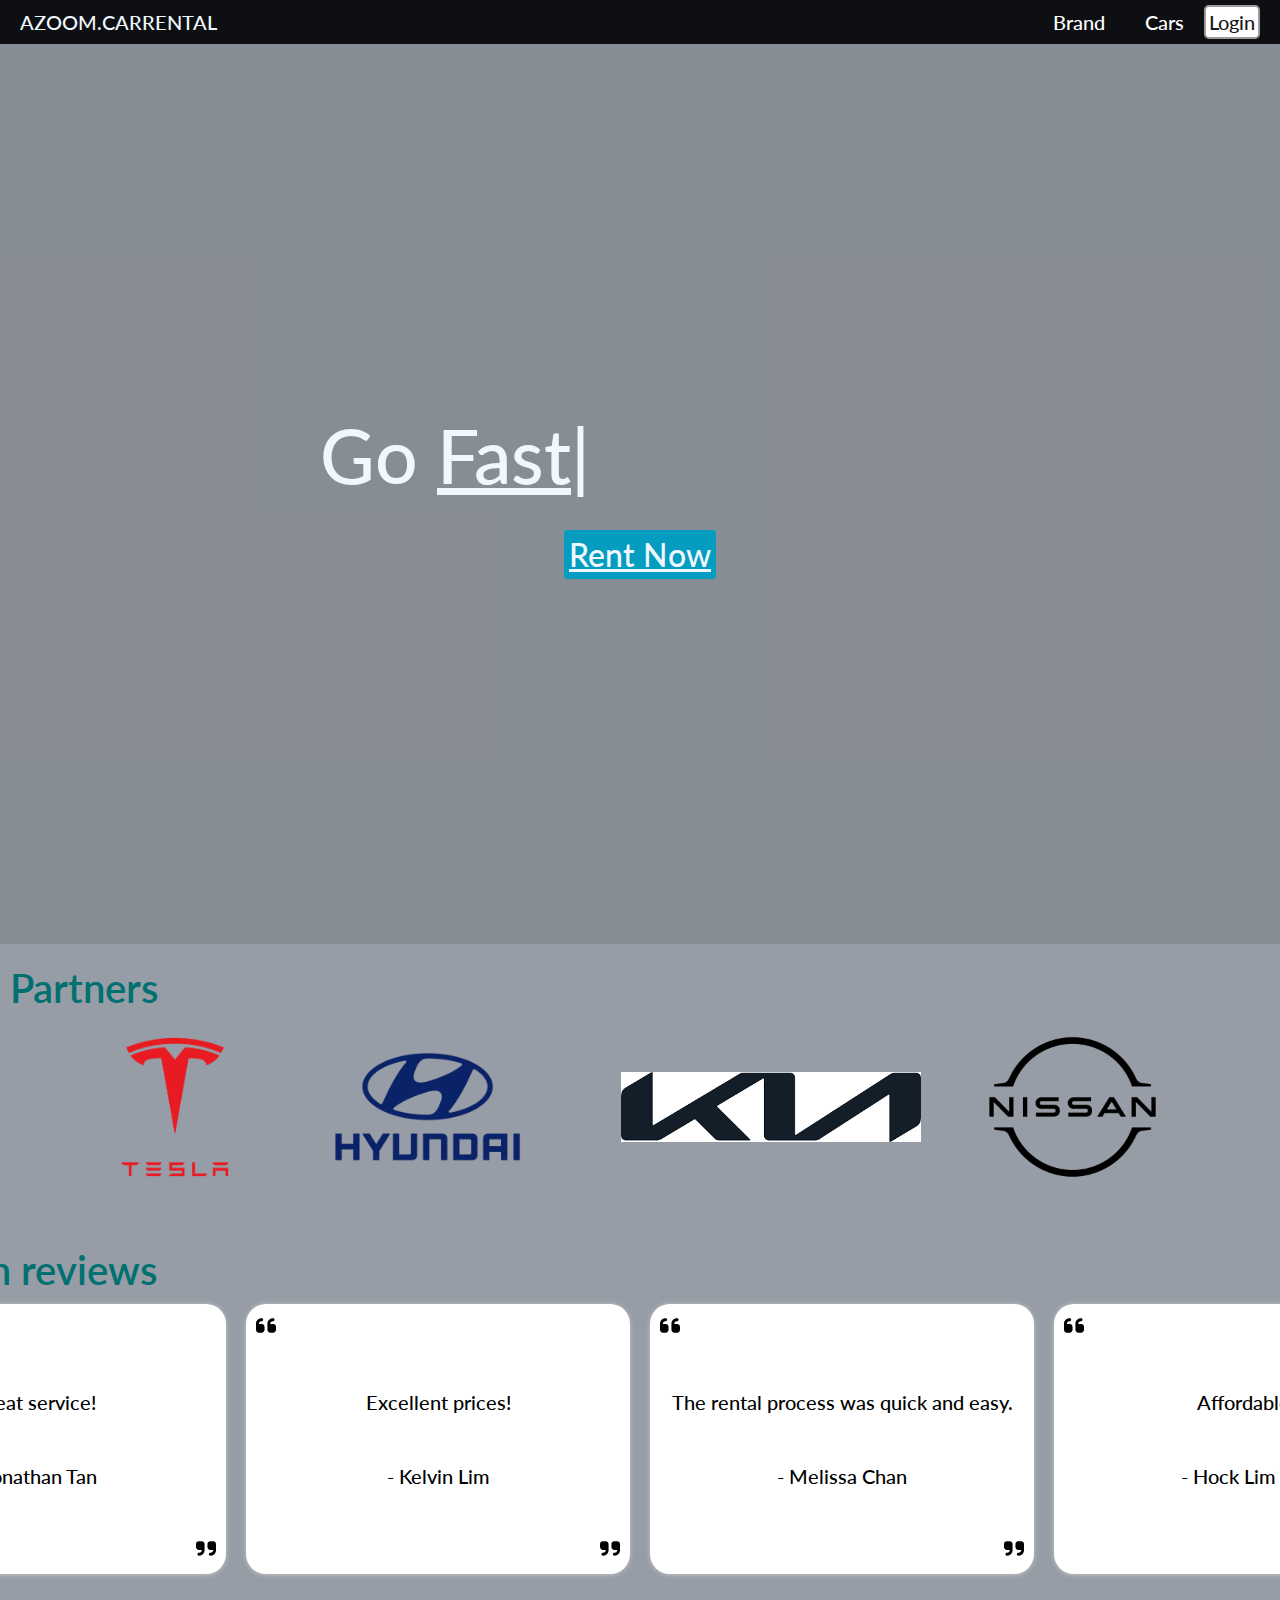
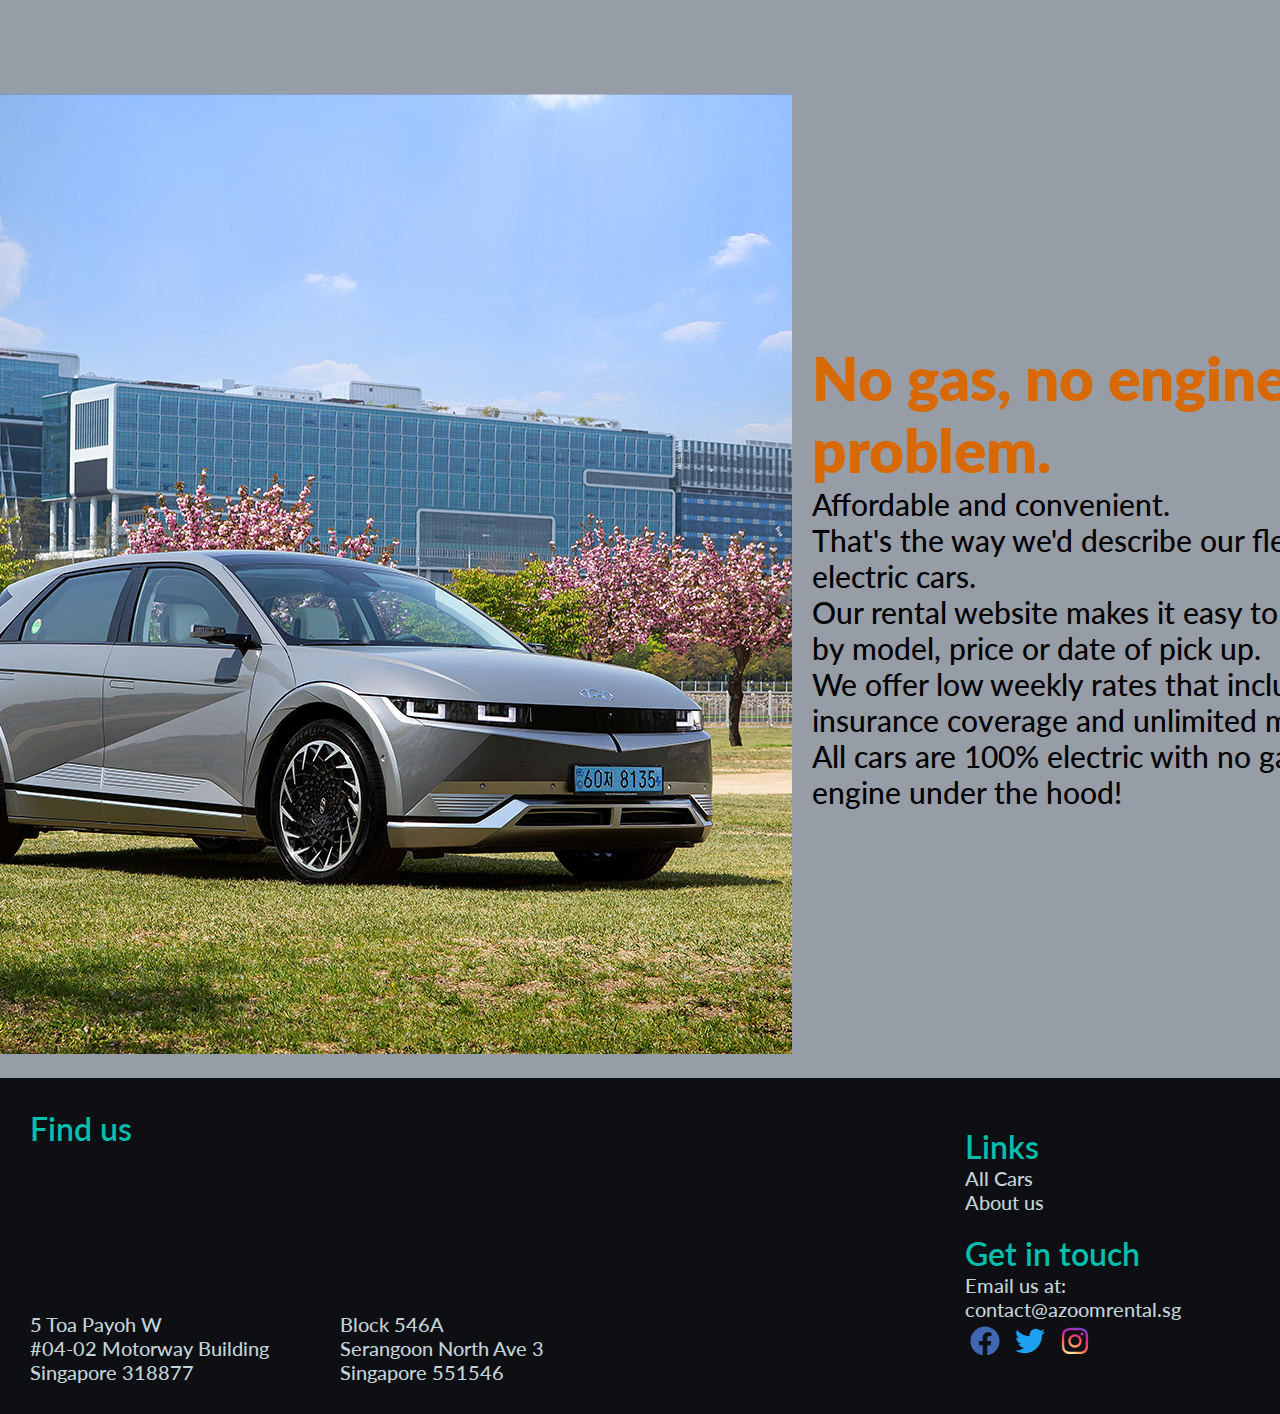
==== index.html @ c432144c "Update index.html" ====
<!DOCTYPE html>
<html>

<head>
    <meta name="viewport" content="width=device-width, initial-scale=1.0">
    <link rel="preconnect" href="https://fonts.googleapis.com">
    <link rel="preconnect" href="https://fonts.gstatic.com" crossorigin>
    <link href="https://fonts.googleapis.com/css2?family=Lato&display=swap" rel="stylesheet">
    <link rel="stylesheet" href="public/css/index.css">
    <link rel="stylesheet" href="public/css/card.css">
    <link rel="stylesheet" href="public/css/nav.css">
    <link rel="stylesheet" href="public/css/video-overlay.css">
    <link rel="stylesheet" href="public/css/modal.css">
    <link rel="stylesheet" href="public/css/login.css">
    <link rel="stylesheet" href="public/css/footer.css">
    <title>Car Rental</title>
</head>

<body>
    <div class="root">
        <nav id="navbar" class="navbar-home">
            <div>AZOOM.CARRENTAL</div>
            <nav class="nav-container">
                <div class="backdrop-animate"></div>
                <ul>
                    <li class="nav-link"><a href="search.html">Brand</a></li>
                    <li class="nav-link"><a href="cars.html">Cars</a></li>
                    <li><button href="login.html" id="login-button">Login</button></li>
                </ul>
                <label class="menu-button" role="button">
                    <!--<input type="checkbox" id="check"></input>-->
                    <div class="bar1"></div>
                    <div class="bar2"></div>
                    <div class="bar3"></div>
                </label>
                <ul class="nav-overlay-links">

                </ul>
            </nav>

        </nav>

        <div class="container">
            <video id="video" autoplay muted loop>
                <source src="raw/main/public/vids/loop.mp4" type="video/mp4" />
            </video>
            <div class="overlay">
                <div id="landing-content">
                    <span>Go&nbsp;</span><span id="message"></span><span class="caret">|</span>
                </div>
                <!--                 <div id="landing-arrow">
                    <a href="#content">V</a>
                </div> -->
                <a class="landing-cta" href="view-cars.html">Rent Now</a>
            </div>
        </div>
        <div class="main-wrapper">
            <div id="content">
                <section>
                    <figure id="partners">
                        <figcaption>
                            <h2 class="partners-heading">Our Fleet Partners</h2>
                        </figcaption>
                        <ul>
                            <li><img src="public/pics/tesla-logo-2200x2800.png"></li>

                            <li><img src="public/pics/Hyundai-logo.png"></li>

                            <li><img src="public/pics/download.png"></li>

                            <li><img src="public/pics/nissan-logo-2020-black.png"></li>
                        </ul>
                    </figure>
                </section>
                <section class="reviews-section">
                    <figure>
                        <figcaption>
                            <h2 class="reviews-heading">Hear from reviews</h2>
                        </figcaption>
                        <ol class="reviews-list">
                            <li>
                                <div class="card review">
                                    <p> Great service!</p>
                                    <p>- Jonathan Tan</p>
                                </div>
                            </li>

                            <li>
                                <div class="card review">
                                    <p>Excellent prices!</p>
                                    <p>- Kelvin Lim</p>
                                </div>
                            </li>

                            <li>
                                <div class="card review">
                                    <p>The rental process was quick and easy.</p>
                                    <p>- Melissa Chan</p>
                                </div>
                            </li>
                            <li>
                                <div class="card review">
                                    <p>Affordable.</p>
                                    <p>- Hock Lim Teo</p>
                                </div>
                            </li>
                        </ol>
                    </figure>
                </section>
                <section class="about-us-wrapper">
                    <h2 class="about-us-header">About us</h2>
                    <div class="about-us-img-wrapper"><img src="public/pics/cee4f0b6c38b4c31880713eba659f337.jpg"></div>
                    <div class="about-us-content">
                        <p class="tagline">No gas, no engine, no problem.</p>
                        <p>Affordable and convenient. </p>
                        <p>That's the way we'd describe our fleet of electric cars.</p>
                        <p>Our rental
                            website
                            makes it easy to find a car by model, price or date of pick up.</p>
                        <p>We offer
                            low weekly rates that include insurance coverage and unlimited miles.</p>
                        <p>All cars are 100% electric
                            with no
                            gas or diesel engine under the hood!</p>
                    </div>
                </section>
            </div>
        </div>
        <footer>
            <div class="footer">
                <section class="find-us-wrapper">
                    <h2 class="heading">Find us</h2>
                    <div class="map-address-wrapper1">
                        <iframe
                            src="https://www.google.com/maps/embed?pb=!1m18!1m12!1m3!1d997.1838134218957!2d103.84111648800507!3d1.3350529406799192!2m3!1f0!2f0!3f0!3m2!1i1024!2i768!4f13.1!3m3!1m2!1s0x0%3A0x166b99ae0c84266a!2zMcKwMjAnMDYuMiJOIDEwM8KwNTAnMzAuMCJF!5e0!3m2!1sen!2ssg!4v1666697836961!5m2!1sen!2ssg"
                            style="border:0;" allowfullscreen="" loading="lazy" class="map1"
                            referrerpolicy="no-referrer-when-downgrade"></iframe>
                        <div class="address1">
                            <p>5 Toa Payoh W</p>
                            <p>#04-02 Motorway Building</p>
                            <p>Singapore 318877</p>
                        </div>
                    </div>
                    <div class="map-address-wrapper2">
                        <iframe
                            src="https://www.google.com/maps/embed?pb=!1m18!1m12!1m3!1d3988.671049016521!2d103.86796534900355!3d1.3740563618782646!2m3!1f0!2f0!3f0!3m2!1i1024!2i768!4f13.1!3m3!1m2!1s0x0%3A0x47b6ad73edd04d85!2zMcKwMjInMjYuNiJOIDEwM8KwNTInMTIuNiJF!5e0!3m2!1sen!2ssg!4v1666697714217!5m2!1sen!2ssg"
                            style="border:0;" allowfullscreen="" loading="lazy" class="map2"
                            referrerpolicy="no-referrer-when-downgrade"></iframe>
                        <div class="address2">
                            <p>Block 546A</p>
                            <p>Serangoon North Ave 3</p>
                            <p>Singapore 551546</p>
                        </div>
                    </div>
                </section>
                <div class="links-and-socials-wrapper">
                    <figure class="links-wrapper">
                        <figcaption>
                            <h2>Links</h2>
                        </figcaption>
                        <ol class="footer-links">
                            <li><a>All Cars</a></li>
                            <li><a>About us</a></li>
                        </ol>
                    </figure>
                    <div class="socials-wrapper">
                        <h2>Get in touch</h2>
                        <p>Email us at: contact@azoomrental.sg</p>
                        <svg xmlns="http://www.w3.org/2000/svg" width="40px" height="40px" viewBox="0 0 512 512"
                            fill="#4267B2">
                            <!--! Font Awesome Pro 6.2.0 by @fontawesome - https://fontawesome.com License - https://fontawesome.com/license (Commercial License) Copyright 2022 Fonticons, Inc. -->
                            <path
                                d="M504 256C504 119 393 8 256 8S8 119 8 256c0 123.78 90.69 226.38 209.25 245V327.69h-63V256h63v-54.64c0-62.15 37-96.48 93.67-96.48 27.14 0 55.52 4.84 55.52 4.84v61h-31.28c-30.8 0-40.41 19.12-40.41 38.73V256h68.78l-11 71.69h-57.78V501C413.31 482.38 504 379.78 504 256z" />
                        </svg>
                        <svg xmlns="http://www.w3.org/2000/svg" width="40px" height="40px" viewBox="0 0 512 512"
                            fill="#1DA1F2">
                            <!--! Font Awesome Pro 6.2.0 by @fontawesome - https://fontawesome.com License - https://fontawesome.com/license (Commercial License) Copyright 2022 Fonticons, Inc. -->
                            <path
                                d="M459.37 151.716c.325 4.548.325 9.097.325 13.645 0 138.72-105.583 298.558-298.558 298.558-59.452 0-114.68-17.219-161.137-47.106 8.447.974 16.568 1.299 25.34 1.299 49.055 0 94.213-16.568 130.274-44.832-46.132-.975-84.792-31.188-98.112-72.772 6.498.974 12.995 1.624 19.818 1.624 9.421 0 18.843-1.3 27.614-3.573-48.081-9.747-84.143-51.98-84.143-102.985v-1.299c13.969 7.797 30.214 12.67 47.431 13.319-28.264-18.843-46.781-51.005-46.781-87.391 0-19.492 5.197-37.36 14.294-52.954 51.655 63.675 129.3 105.258 216.365 109.807-1.624-7.797-2.599-15.918-2.599-24.04 0-57.828 46.782-104.934 104.934-104.934 30.213 0 57.502 12.67 76.67 33.137 23.715-4.548 46.456-13.32 66.599-25.34-7.798 24.366-24.366 44.833-46.132 57.827 21.117-2.273 41.584-8.122 60.426-16.243-14.292 20.791-32.161 39.308-52.628 54.253z" />
                        </svg>
                        <svg xmlns="http://www.w3.org/2000/svg" class="instagram" width="40px" height="40px"
                            viewBox="0 0 448 512">
                            <!--! Font Awesome Pro 6.2.0 by @fontawesome - https://fontawesome.com License - https://fontawesome.com/license (Commercial License) Copyright 2022 Fonticons, Inc. -->
                            <path
                                d="M224.1 141c-63.6 0-114.9 51.3-114.9 114.9s51.3 114.9 114.9 114.9S339 319.5 339 255.9 287.7 141 224.1 141zm0 189.6c-41.1 0-74.7-33.5-74.7-74.7s33.5-74.7 74.7-74.7 74.7 33.5 74.7 74.7-33.6 74.7-74.7 74.7zm146.4-194.3c0 14.9-12 26.8-26.8 26.8-14.9 0-26.8-12-26.8-26.8s12-26.8 26.8-26.8 26.8 12 26.8 26.8zm76.1 27.2c-1.7-35.9-9.9-67.7-36.2-93.9-26.2-26.2-58-34.4-93.9-36.2-37-2.1-147.9-2.1-184.9 0-35.8 1.7-67.6 9.9-93.9 36.1s-34.4 58-36.2 93.9c-2.1 37-2.1 147.9 0 184.9 1.7 35.9 9.9 67.7 36.2 93.9s58 34.4 93.9 36.2c37 2.1 147.9 2.1 184.9 0 35.9-1.7 67.7-9.9 93.9-36.2 26.2-26.2 34.4-58 36.2-93.9 2.1-37 2.1-147.8 0-184.8zM398.8 388c-7.8 19.6-22.9 34.7-42.6 42.6-29.5 11.7-99.5 9-132.1 9s-102.7 2.6-132.1-9c-19.6-7.8-34.7-22.9-42.6-42.6-11.7-29.5-9-99.5-9-132.1s-2.6-102.7 9-132.1c7.8-19.6 22.9-34.7 42.6-42.6 29.5-11.7 99.5-9 132.1-9s102.7-2.6 132.1 9c19.6 7.8 34.7 22.9 42.6 42.6 11.7 29.5 9 99.5 9 132.1s2.7 102.7-9 132.1z" />
                        </svg>
                        <svg width="0" height="0">
                            <radialGradient id="rg" r="150%" cx="30%" cy="107%">
                                <stop stop-color="#fdf497" offset="0" />
                                <stop stop-color="#fdf497" offset="0.05" />
                                <stop stop-color="#fd5949" offset="0.45" />
                                <stop stop-color="#d6249f" offset="0.6" />
                                <stop stop-color="#285AEB" offset="0.9" />
                            </radialGradient>
                        </svg>
                    </div>

                </div>
            </div>
        </footer>

        <div class="login-modal">
            <div class="login-container">
                <div class="login-content">
                    <h1>Login</h1>
                    <label for="username">Username</label>
                    <input id="username" type="text"></input>
                    <label for="password">Password</label>
                    <input id="password" type="password"></input>
                    <button>Login</button>
                    <button id="cancel-login">Cancel</button>
                    <a>Sign up</a>
                </div>
            </div>
        </div>




    </div>
    <script src="public/js/modal.js"></script>
    <script src="public/js/login.js"></script>
    <script src="public/js/index.js"></script>
    <script src="public/js/typewriter.js"></script>

</body>

</html>
---- public/css/index.css ----
* {
    margin: 0px;
    padding: 0px;
    font-family: 'Lato', sans-serif;
    font-size: 20px;
    font-weight: 500;
    box-sizing: border-box;
}

body {
    width: 100%;
    overflow-y: scroll;
    scroll-behavior: smooth;
}

.root {
    display: flex;
    min-height: 100vh;
    flex-direction: column;
    justify-content: space-between;
    background-color: rgb(151,
            157,
            166);
}

body * {
    /* border: dotted red; */

}

#landing-page {
    /* Use "linear-gradient" to add a darken background effect to the image (photographer.jpg). This will make the text easier to read */
    background-image: linear-gradient(rgba(0, 0, 0, 0.5), rgba(0, 0, 0, 0.5)), url("../pics/carbackground.jpeg");
    position: relative;
    /* Set a specific height */
    height: 85vh;

    /* Position and center the image to scale nicely on all screens */
    background-position: center;
    background-repeat: no-repeat;
    background-size: cover;
    /* border: dotted red; */
    display: flex;
    justify-content: center;
    align-items: center;

}

h1 {
    display: inline-block;
}

a {
    display: inline;
}

section {
    padding: 10px;
}

#landing-content:before {
    content: '';
    display: inline-block;
    height: 40%;
    vertical-align: middle;
}

/* Page content */
.main-wrapper {
    display: flex;
    justify-content: center;
    align-items: center;
}

#content {
    padding: 10px;
    display: flex;
    flex-direction: column;
    gap: 20px;
    max-width: 1920px;
}

/* The sticky class is added to the navbar with JS when it reaches its scroll position */
.sticky {
    position: fixed;
    top: 0;
    max-width: 100%;
}

/* Add some top padding to the page content to prevent sudden quick movement (as the navigation bar gets a new position at the top of the page (position:fixed and top:0) */
.sticky+.content {
    padding-top: 60px;
}



/* .nav-menu-button:hover {
            background:rgb(0, 162, 184);
        } */

#landing-video {
    height: 100%;
    width: 100%;
}

#check {
    display: none;
}


body.stop-transition * {
    transition: none !important;
}

#partners {
    display: flex;
    flex-direction: column;
    justify-content: center;
    gap: 20px;
}

#partners figcaption * {
    font-weight: 600;
    font-size: 2rem;
}

#partners ul {
    list-style: none;
    display: flex;
    flex-direction: row;
    justify-content: center;
    align-items: center;
    gap: 60px;
}

#partners img {
    max-width: 300px;
    max-height: 150px;
}

.landing-cta {
    font-size: xx-large;
    font-weight: 500;
    border-radius: 3px;
    padding: 5px;
    background-color: #049DBF;
}

.reviews-section {
    margin-top: 20px;
}

.partners-heading {
    text-align: left;
}

.partners-heading,
.reviews-heading,
.about-us-header {
    font-weight: 600;
    font-size: 2rem;
    text-align: left;
}

.reviews-list {
    list-style-type: none;
    display: flex;
    flex-direction: row;
    padding: 10px;
    gap: 20px;
    overflow-x: auto;
}

.card.review {
    min-width: 30vw;
    min-height: 30vh;
    position: relative;
    display: flex;
    flex-direction: column;
    justify-content: space-between;
    align-items: center;
    padding: 10px;
}

.review::before {
    align-self: flex-start;
    content: url("data:image/svg+xml,%3Csvg xmlns='http://www.w3.org/2000/svg' viewBox='0 0 448 512'%3E%3C!--! Font Awesome Pro 6.2.0 by @fontawesome - https://fontawesome.com License - https://fontawesome.com/license (Commercial License) Copyright 2022 Fonticons, Inc. --%3E%3Cpath d='M0 216C0 149.7 53.7 96 120 96h8c17.7 0 32 14.3 32 32s-14.3 32-32 32h-8c-30.9 0-56 25.1-56 56v8h64c35.3 0 64 28.7 64 64v64c0 35.3-28.7 64-64 64H64c-35.3 0-64-28.7-64-64V320 288 216zm256 0c0-66.3 53.7-120 120-120h8c17.7 0 32 14.3 32 32s-14.3 32-32 32h-8c-30.9 0-56 25.1-56 56v8h64c35.3 0 64 28.7 64 64v64c0 35.3-28.7 64-64 64H320c-35.3 0-64-28.7-64-64V320 288 216z'/%3E%3C/svg%3E");
    min-height: 20px;
    min-width: 20px;
}

.review::after {
    align-self: flex-end;
    content: url("data:image/svg+xml,%3Csvg xmlns='http://www.w3.org/2000/svg' viewBox='0 0 448 512'%3E%3C!--! Font Awesome Pro 6.2.0 by @fontawesome - https://fontawesome.com License - https://fontawesome.com/license (Commercial License) Copyright 2022 Fonticons, Inc. --%3E%3Cpath d='M448 296c0 66.3-53.7 120-120 120h-8c-17.7 0-32-14.3-32-32s14.3-32 32-32h8c30.9 0 56-25.1 56-56v-8H320c-35.3 0-64-28.7-64-64V160c0-35.3 28.7-64 64-64h64c35.3 0 64 28.7 64 64v32 32 72zm-256 0c0 66.3-53.7 120-120 120H64c-17.7 0-32-14.3-32-32s14.3-32 32-32h8c30.9 0 56-25.1 56-56v-8H64c-35.3 0-64-28.7-64-64V160c0-35.3 28.7-64 64-64h64c35.3 0 64 28.7 64 64v32 32 72z'/%3E%3C/svg%3E");
    min-height: 20px;
    min-width: 20px;
}

.about-us-wrapper {
    display: grid;
    grid-template-columns: auto auto auto;
    grid-template-rows: 60px 1fr;
    gap: 10px;
    grid-template-areas: "header header header"
        "img img content";
}

.about-us-img-wrapper {
    grid-area: img;
}

.about-us-header {
    grid-area: header;
    font-size: 1.85rem;
}

.about-us-content {
    grid-area: content;
    justify-self: start;
    align-self: center;
    padding: 10px;
}

.links-and-socials-wrapper {
    display: flex;
    flex-direction: column;
    justify-content: space-evenly;
    padding: 10px;
}

.links-and-socials-wrapper svg {
    padding: 5px;
}



.about-us-content p {
    font-weight: 500;
    font-size: 1.5rem;
}

p.tagline {
    color: rgb(216, 104, 0);
    font-weight: 800;
    font-size: 3rem;
}
---- public/css/card.css ----
.card {
    position: relative;
    border-color: rgb(192, 192, 192);
    border-style: solid;
    border-radius: 20px;
    border-width: 0px;
    box-shadow: 0 0.075px 4px rgb(195, 195, 195);
    overflow: hidden;
    display: flex;
    flex-direction: column;
    justify-content: center;
    transition: all 0.25s ease-in-out;
    background-color: white;
}

.card:hover {
    box-shadow: 0 0.1px 8px rgb(156, 156, 156);
    transition: 75ms;
}

.card:hover {
    transform: scale(1.02);
    overflow: hidden;
    z-index: 99;
}

.card-content {
    /* border: dotted red; */

    display: flex;
    flex-direction: column;
    justify-content: flex-start;
    min-height: 100px;
    gap: 10px;
    padding: 10px;
    /*     border-bottom-left-radius: 10px;
    border-bottom-right-radius: 10px; */
}

.card-content a {
    text-decoration: none;
    font-weight: 600;
    font-size: xx-large;

}

.card-content p {

    color: black;
    font-weight: 600;
    font-size: larger;
}

.card-details {
    margin-top: auto;
    bottom: 0;

    overflow: hidden;
    transition: 0.3s ease-in-out;
}


.card-container {
    display: flex;
    justify-content: center;
    align-items: center;
}

.card-image {
    /* border-top-left-radius: 10px;
    border-top-right-radius: 10px; */
    display: relative;
    width: 100%;
    height: 100%;
    background: white;
}

.card-image-wrapper {
    content: '';
    position: relative;
    left: 0;
    top: 0;
}

.card-image-wrapper::before {
    content: '';
    position: absolute;
    height: 100%;
    width: 100%;
    top: 0;
    left: 0;
    right: 0;
    bottom: 0;
    z-index: 1;
}



.card-button {
    background-color: rgb(0, 176, 215);
    color: aliceblue;
    border: none;
    padding: 10px 20px;
    border-radius: 12px;
}

.card-button:hover {
    background-color: rgb(0, 162, 184);
}

.card a:focus {
    text-decoration: underline;
}

/* .card:focus-within {
    box-shadow: 0 0.1px 8px rgb(128, 128, 128);
} */

.card:focus-within a:focus {
    text-decoration: none;
}
---- public/css/nav.css ----
#brand {
    max-width: 220px;
}

/* Style the navbar */
#navbar {
    overflow: hidden;
    min-height: 10px;
    display: flex;
    background: rgb(14, 15, 19);
    justify-content: space-between;
    align-items: center;
    color: aliceblue;
    position: relative;
    width: 100%;
    padding: 5px 20px;
    font-weight: bold;
    text-align: center;
    z-index: 9999;
    transition: all 0.25s ease-in-out;
}

#navbar.sticky {
    position: fixed;
}

.sticky+.content {
    padding-top: 60px;
}

#navbar.navbar-trans {
    position: fixed;
    background: linear-gradient(to bottom, rgba(0, 0, 0, 0.8) 0%, rgba(17, 17, 17, 0) 100%);
}

@media only screen and (max-width: 768px) {
    /*     #navbar {
        background: rgba(17, 17, 17, 0);
    } */
}


/* Navbar links */
#navbar ul {
    display: flex;
    list-style-type: none;
    justify-content: center;
    align-items: center;
    border-radius: 3px;
}

.nav-link {
    padding: 5px 1rem;
    text-align: center;
}

#navbar a {
    transition: font-size 0.25s ease-in-out;
    color: white;
    text-decoration: none;
}

#navbar .backdrop-animate {
    position: absolute;
    background: rgba(126, 126, 126, 0.5);
    border: 9px;
    opacity: 0;
    z-index: -1;
    border-radius: 4px;
}

.menu-button {
    box-sizing: border-box;
    display: block;
    position: relative;
    width: 25px;
    height: 20px;
    display: flex;
    flex-direction: column;
    justify-content: center;
    align-items: center;
    padding: 1px;
    cursor: pointer;
}

.menu-button div {
    background: azure;
    border: azure;
    border: solid;
    position: absolute;
    border-radius: 8px;
    border: 0;
    width: 100%;
    height: 2px;
    transition: .25s cubic-bezier(0.68, -0.6, 0.32, 1.6);
}

.bar1 {
    top: 10%;
}

.bar2 {
    top: 50%;
    transform: translateY(-50%);
}

.bar3 {
    bottom: 10%;
}

.change .bar1 {
    top: 50%;
    transform: translateY(-50%) rotatez(135deg);
}


.change .bar2 {
    will-change: transform;
    opacity: 0;
    transform: translateX(-20px);
}


.change .bar3 {
    will-change: transform;
    bottom: 50%;
    transform: translateY(50%) rotatez(-135deg);
}

@media only screen and (min-width: 769px) {
    .menu-button {
        display: none;
    }

    .nav-container ul * {
        display: block;
    }
}

@media only screen and (max-width: 768px) {

    .nav-container ul * {
        display: none;
    }

    .menu-button {
        display: block;
    }

}
---- public/css/video-overlay.css ----
.container {
    position: relative;
    box-sizing: border-box;
    max-width: 100%;
    height: 100vh;
    max-height: 100vh;
    background-color: rgba(0, 0, 0, 0.1);
}

video {
    object-fit: cover;
}

.container video {
    height: 100%;
    max-width: 100%;
    position: relative;
    overflow: hidden;
    z-index: 0;
}

.container * {
    color: aliceblue;
}

#landing-content {
    display: inline;
    font-size: xxx-large;
    font-weight: 600;
}

#landing-content {
    text-align: center;
    display: flex;
    font-size: 75px;
    width: 9em;
    max-width: 50vw;
    justify-content: flex-start;
    /* border: dotted red; */
    color: rgb(225, 225, 225);
}

#landing-content * {
    display: inline-block;
    font-size: inherit;
}


.overlay {
    width: 100%;
    height: 100%;
    position: absolute;
    display: flex;
    flex-direction: column;
    justify-content: center;
    align-items: center;
    top: 0;
    left: 0;
    z-index: 1;
    box-sizing: border-box;
    gap: 30px;
}

#landing-arrow {
    position: absolute;
    justify-self: flex-end;
    bottom: 10px;
}

#message {
    text-decoration: underline;
}

.caret {
    animation: blinker 1s cubic-bezier(0, 0, 0, 0) infinite;
}

@keyframes blinker {
    50% {
        opacity: 0;
    }
}
---- public/css/login.css ----
h1,
h2,
h3,
h4,
h5,
h6,
label {
    color: rgb(0, 112, 112);
}

.root {
    overflow-y: hidden;
}

.login-container {
    height: max-content;
    width: max-content;
    background-color: whitesmoke;
    border-radius: 15px;
}

.login-content {
    display: flex;
    flex-direction: column;
    justify-content: center;
    align-items: flex-start;
    padding: 15px;
    gap: 10px;
}

h1 {
    font-weight: 600;
    font-size: xx-large;
}

input {
    background: white;
    border-color: aqua;
    box-shadow: none;
    border-style: solid;
    border-color: rgb(156, 156, 156);
    color: rgb(24, 24, 24);
    font-family: 'Lato', sans-serif;
    border-radius: 5px;
    padding: 3px;
}

button {
    background: white;
    border-color: aqua;
    box-shadow: none;
    border-style: solid;
    border-color: rgb(156, 156, 156);
    color: rgb(24, 24, 24);
    font-family: 'Lato', sans-serif;
    border-radius: 5px;
    padding: 3px;
}

.login-modal {
    display: none;
    position: fixed;
    top: 0;
    left: 0;
    width: 100%;
    height: 100%;
    z-index: 999;
    background-color: rgba(0, 0, 0, 0.8);
    color: #fff;
}

.login-modal.show {
    display: flex;
    justify-content: center;
    align-items: center;
    flex-direction: column;
}
---- public/css/footer.css ----
footer {
    display: flex;
    justify-content: center;
    align-items: center;
    width: 100%;
    background-color: rgb(14, 15, 19);
}

.footer {
    display: grid;
    grid-template-columns: repeat(3, 1fr);
    grid-template-areas: "findus . links-and-socials ";
    color: rgb(193,
            212,
            217);
    font-weight: 400;
    padding: 20px;
}

.find-us-wrapper {
    grid-area: findus;
    display: grid;
    grid-template-rows: 2rem auto;
    grid-template-columns: repeat(2, auto);
    grid-template-areas:
        "heading heading"
        "map-address1 map-address2";
    align-items: center;
    gap: 10px;
}

@media only screen and (max-width: 768px) {
    .footer {
        display: grid;
        grid-template-rows: repeat(2, 1fr);
        grid-template-areas: "findus"
            "links-and-socials ";
        color: rgba(196, 237, 242, 1);
        padding: 20px;
    }

    .find-us-wrapper {
        grid-area: findus;
        display: grid;
        grid-template-rows: 2rem auto auto;
        grid-template-columns: 1fr;
        grid-template-areas:
            "heading"
            "map-address1 "
            "map-address2";

        align-items: center;
        gap: 20px;
    }
}

.map-address-wrapper1 {
    grid-area: map-address1;
}

.map-address-wrapper2 {
    grid-area: map-address2;
}

.map-address-wrapper {
    display: flex;
    flex-direction: row;
}

.footer-links {
    list-style: none;
}

.footer-links iframe {
    width: 100%;
    height: 100%;
    border-radius: 10px;
}

.instagram {
    fill: url(#rg);
}

.footer h2 {
    color: rgb(4,
            191,
            173);
    font-weight: 600;
    font-size: 1.60rem;
}

.links-and-socials-wrapper {
    grid-area: links-and-socials;
    display: flex;
    flex-direction: column;
}

.links-wrapper {
    display: flex;
    flex-direction: column;
    justify-content: flex-end;
}
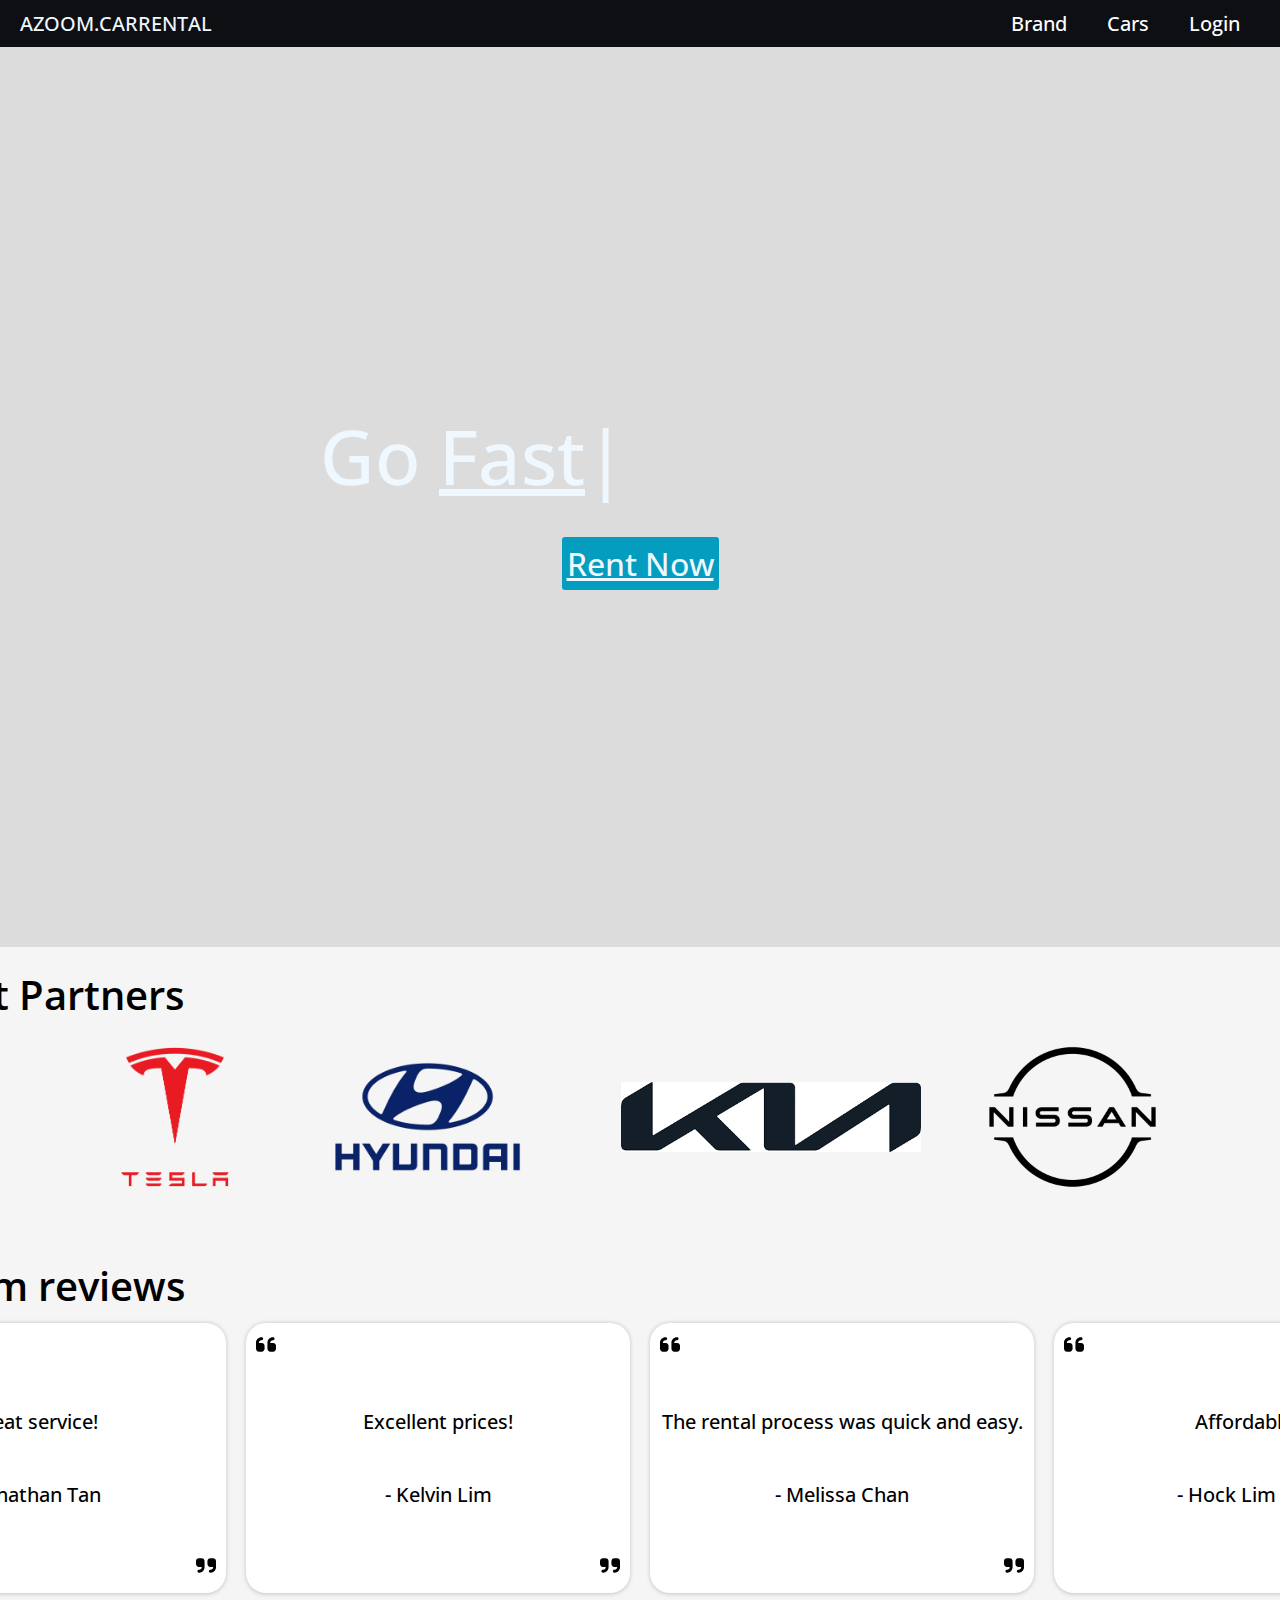
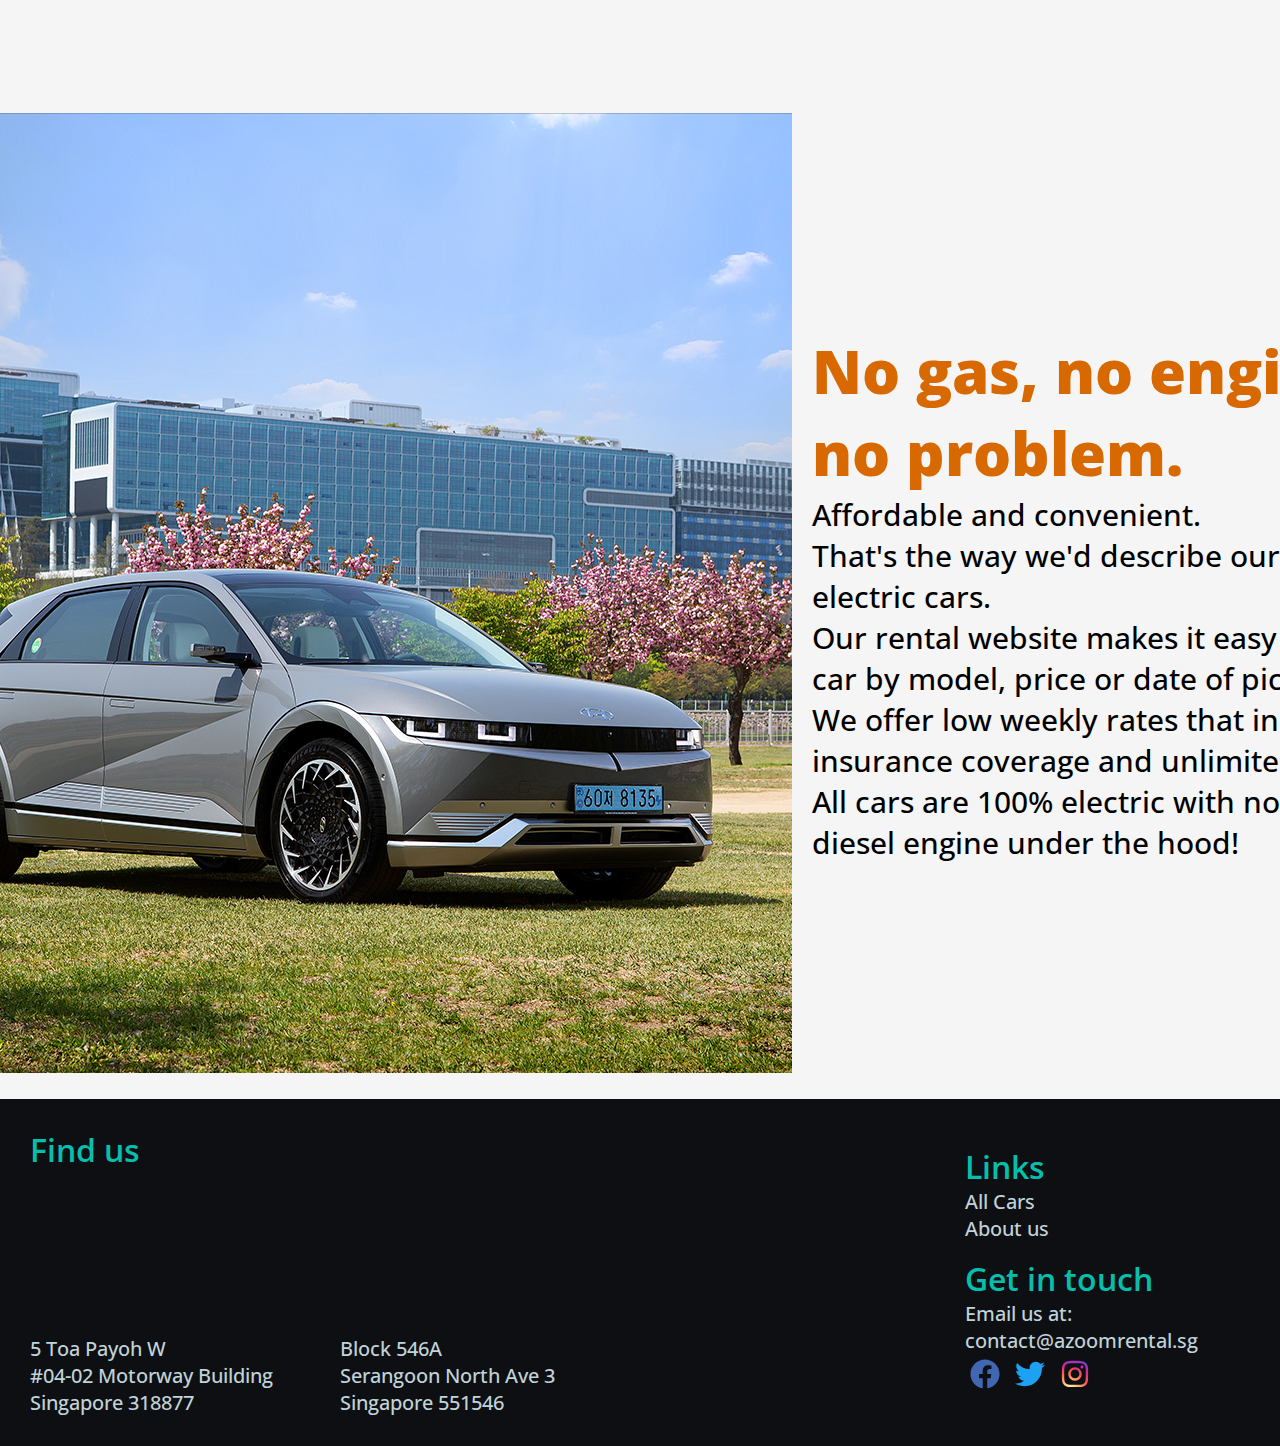
==== commit 24aa9f11: "changed files" ====
--- a/index.html
+++ b/index.html
@@ -5,7 +5,7 @@
     <meta name="viewport" content="width=device-width, initial-scale=1.0">
     <link rel="preconnect" href="https://fonts.googleapis.com">
     <link rel="preconnect" href="https://fonts.gstatic.com" crossorigin>
-    <link href="https://fonts.googleapis.com/css2?family=Lato&display=swap" rel="stylesheet">
+    <link href="https://fonts.googleapis.com/css2?family=Open+Sans&display=swap" rel="stylesheet">
     <link rel="stylesheet" href="public/css/index.css">
     <link rel="stylesheet" href="public/css/card.css">
     <link rel="stylesheet" href="public/css/nav.css">
@@ -25,7 +25,14 @@
                 <ul>
                     <li class="nav-link"><a href="search.html">Brand</a></li>
                     <li class="nav-link"><a href="cars.html">Cars</a></li>
-                    <li><button href="login.html" id="login-button">Login</button></li>
+                    <li class="nav-link user-profile-link hide"><a href="userProfile.html"><svg class="user-icon"
+                                xmlns="http://www.w3.org/2000/svg" viewBox="0 0 448 512" fill="#FFF">
+                                <!--! Font Awesome Pro 6.2.0 by @fontawesome - https://fontawesome.com License - https://fontawesome.com/license (Commercial License) Copyright 2022 Fonticons, Inc. -->
+                                <path
+                                    d="M224 256c70.7 0 128-57.3 128-128S294.7 0 224 0S96 57.3 96 128s57.3 128 128 128zm-45.7 48C79.8 304 0 383.8 0 482.3C0 498.7 13.3 512 29.7 512H418.3c16.4 0 29.7-13.3 29.7-29.7C448 383.8 368.2 304 269.7 304H178.3z" />
+                            </svg></a></li>
+                    <li class="nav-link login"><button id="login-button">Login</button></li>
+                    <li class="nav-link signout hide"><button id="signout-button">Sign out</button></li>
                 </ul>
                 <label class="menu-button" role="button">
                     <!--<input type="checkbox" id="check"></input>-->
@@ -42,7 +49,8 @@
 
         <div class="container">
             <video id="video" autoplay muted loop>
-                <source src="raw/main/public/vids/loop.mp4" type="video/mp4" />
+                <source src="https://raw.githubusercontent.com/kenghweetan/CSCI207ASSN1/main/public/vids/Loop.mp4"
+                    type="video/mp4" />
             </video>
             <div class="overlay">
                 <div id="landing-content">
@@ -198,18 +206,67 @@
                 </div>
             </div>
         </footer>
-
         <div class="login-modal">
-            <div class="login-container">
-                <div class="login-content">
-                    <h1>Login</h1>
-                    <label for="username">Username</label>
-                    <input id="username" type="text"></input>
-                    <label for="password">Password</label>
-                    <input id="password" type="password"></input>
-                    <button>Login</button>
-                    <button id="cancel-login">Cancel</button>
-                    <a>Sign up</a>
+            <div class=" wrapper ">
+                <div class="title-text">
+                    <div class="title login">Login Form</div>
+                    <div class="title signup">Signup Form</div>
+                </div>
+                <button class="close-login"><svg xmlns="http://www.w3.org/2000/svg" viewBox="0 0 320 512"
+                        fill="#555555">
+                        <!--! Font Awesome Pro 6.2.0 by @fontawesome - https://fontawesome.com License - https://fontawesome.com/license (Commercial License) Copyright 2022 Fonticons, Inc. -->
+                        <path
+                            d="M310.6 150.6c12.5-12.5 12.5-32.8 0-45.3s-32.8-12.5-45.3 0L160 210.7 54.6 105.4c-12.5-12.5-32.8-12.5-45.3 0s-12.5 32.8 0 45.3L114.7 256 9.4 361.4c-12.5 12.5-12.5 32.8 0 45.3s32.8 12.5 45.3 0L160 301.3 265.4 406.6c12.5 12.5 32.8 12.5 45.3 0s12.5-32.8 0-45.3L205.3 256 310.6 150.6z" />
+                    </svg></button>
+                <div class="form-container">
+                    <div class="slide-controls">
+                        <input type="radio" name="slide" id="login" checked>
+                        <input type="radio" name="slide" id="signup">
+                        <label for="login" class="slide login">Login</label>
+                        <label for="signup" class="slide signup">Signup</label>
+                        <div class="slider-tab"></div>
+                    </div>
+                    <div class="form-inner">
+                        <form onsubmit="handleLogin(event); return false" class="login">
+                            <div class="field">
+                                <input type="text" placeholder="Email Address" required>
+                            </div>
+                            <div class="field">
+                                <input type="password" placeholder="Password" required>
+                            </div>
+                            <div class="pass-link"><a href="#">Forgot password?</a></div>
+                            <div class="field login-modal-btn">
+                                <div class="login-modal-btn-layer"></div>
+                                <input id="login-login-modal-btn" type="submit" value="Login">
+                            </div>
+                            <div class="signup-link">Not a member? <a href="">Signup now</a></div>
+                        </form>
+                        <form onsubmit="handleLogin(event); return false" class="signup">
+                            <div class="field-wrapper">
+                                <div class="field">
+                                    <input type="text" id="fname" placeholder="Name" required>
+                                </div>
+                                <div class="field">
+                                    <input type="text" placeholder="Email Address" required>
+                                </div>
+                                <div class="field">
+                                    <input type="password" placeholder="Password" required>
+                                </div>
+                                <div class="field">
+                                    <input type="password" placeholder="Confirm password" required>
+                                </div>
+                                <div class="field license">
+                                    <label for="license">Driver's License</label>
+                                    <input type="file" id="license" required>
+                                </div>
+                                <div class="field login-modal-btn">
+                                    <div class="login-modal-btn-layer"></div>
+                                    <input type="submit" value="Signup">
+                                </div>
+                            </div>
+
+                        </form>
+                    </div>
                 </div>
             </div>
         </div>
--- a/public/css/index.css
+++ b/public/css/index.css
@@ -1,7 +1,7 @@
 * {
     margin: 0px;
     padding: 0px;
-    font-family: 'Lato', sans-serif;
+    font-family: 'open sans', sans-serif;
     font-size: 20px;
     font-weight: 500;
     box-sizing: border-box;
@@ -18,9 +18,7 @@
     min-height: 100vh;
     flex-direction: column;
     justify-content: space-between;
-    background-color: rgb(151,
-            157,
-            166);
+    background-color: rgb(245, 245, 245);
 }
 
 body * {
@@ -243,4 +241,8 @@
     color: rgb(216, 104, 0);
     font-weight: 800;
     font-size: 3rem;
+}
+
+#id-button {
+    background: none;
 }--- a/public/css/card.css
+++ b/public/css/card.css
@@ -20,7 +20,6 @@
 
 .card:hover {
     transform: scale(1.02);
-    overflow: hidden;
     z-index: 99;
 }
 
@@ -47,7 +46,7 @@
 .card-content p {
 
     color: black;
-    font-weight: 600;
+    font-weight: 500;
     font-size: larger;
 }
 
--- a/public/css/nav.css
+++ b/public/css/nav.css
@@ -83,6 +83,27 @@
     cursor: pointer;
 }
 
+.user-icon {
+    width: 25px;
+    height: 25px;
+}
+
+#login-button {
+    background-color: transparent;
+    border: none;
+    color: rgb(255, 255, 255)
+}
+
+#signout-button {
+    background-color: transparent;
+    border: none;
+    color: rgb(255, 255, 255)
+}
+
+.nav-container .nav-link.hide {
+    display: none;
+}
+
 .menu-button div {
     background: azure;
     border: azure;
--- a/public/css/login.css
+++ b/public/css/login.css
@@ -1,77 +1,315 @@
-h1,
-h2,
-h3,
-h4,
-h5,
-h6,
-label {
-    color: rgb(0, 112, 112);
-}
-
-.root {
-    overflow-y: hidden;
-}
-
-.login-container {
-    height: max-content;
-    width: max-content;
-    background-color: whitesmoke;
-    border-radius: 15px;
-}
-
-.login-content {
-    display: flex;
-    flex-direction: column;
-    justify-content: center;
-    align-items: flex-start;
-    padding: 15px;
-    gap: 10px;
-}
-
-h1 {
-    font-weight: 600;
-    font-size: xx-large;
-}
-
-input {
-    background: white;
-    border-color: aqua;
-    box-shadow: none;
-    border-style: solid;
-    border-color: rgb(156, 156, 156);
-    color: rgb(24, 24, 24);
-    font-family: 'Lato', sans-serif;
-    border-radius: 5px;
-    padding: 3px;
-}
-
-button {
-    background: white;
-    border-color: aqua;
-    box-shadow: none;
-    border-style: solid;
-    border-color: rgb(156, 156, 156);
-    color: rgb(24, 24, 24);
-    font-family: 'Lato', sans-serif;
-    border-radius: 5px;
-    padding: 3px;
-}
+/* *{
+  margin: 0;
+  padding: 0;
+  box-sizing: border-box;
+  font-family: 'Poppins', sans-serif;
+}
+html,body{
+  display: grid;
+  height: 100%;
+  width: 100%;
+  place-items: center;
+  background: -webkit-linear-gradient(left, #003366,#004080,#0059b3
+, #0073e6);
+} */
+::selection {
+  background: #979DA6;
+  color: #fff;
+}
+
+.wrapper {
+  overflow-y: auto;
+  overflow-x: hidden;
+  max-width: 390px;
+  background: rgb(245, 245, 245);
+  padding: 30px;
+  border-radius: 15px;
+  box-shadow: 0px 15px 20px rgba(0, 0, 0, 0.1);
+  height: auto;
+  max-height: fit-content;
+  transition: all 0.4s ease-in-out;
+}
+
+.wrapper .title-text {
+  display: flex;
+  width: 200%;
+}
+
+.wrapper .title {
+  width: 50%;
+  font-size: 35px;
+  font-weight: 600;
+  text-align: center;
+  transition: all 0.6s cubic-bezier(0.68, -0.55, 0.265, 1.55);
+}
+
+.wrapper .slide-controls {
+  position: relative;
+  display: flex;
+  height: 50px;
+  width: 100%;
+  overflow: hidden;
+  margin: 30px 0 10px 0;
+  justify-content: space-between;
+  border: 1px solid lightgrey;
+  border-radius: 15px;
+}
+
+.slide-controls .slide {
+  height: 100%;
+  width: 100%;
+  color: #fff;
+  font-size: 18px;
+  font-weight: 500;
+  text-align: center;
+  line-height: 48px;
+  cursor: pointer;
+  z-index: 1;
+  transition: all 0.6s ease;
+}
+
+.slide-controls label.signup {
+  color: #000;
+}
+
+.slide-controls .slider-tab {
+  position: absolute;
+  height: 100%;
+  width: 50%;
+  left: 0;
+  z-index: 0;
+  border-radius: 15px;
+  background: rgb(2, 115, 115);
+  transition: all 0.6s cubic-bezier(0.68, -0.55, 0.265, 1.55);
+}
+
+input[type="radio"] {
+  display: none;
+}
+
+#signup:checked~.slider-tab {
+  left: 50%;
+}
+
+#signup:checked~label.signup {
+  color: #fff;
+  cursor: default;
+  user-select: none;
+}
+
+#signup:checked~label.login {
+  color: #000;
+}
+
+#login:checked~label.signup {
+  color: #000;
+}
+
+#login:checked~label.login {
+  cursor: default;
+  user-select: none;
+}
+
+.wrapper .form-container {
+  width: 100%;
+  overflow: hidden;
+}
+
+.form-container .form-inner {
+  display: flex;
+  width: 200%;
+}
+
+.form-container .form-inner form {
+  width: 50%;
+  transition: all 0.6s cubic-bezier(0.68, -0.55, 0.265, 1.55);
+}
+
+.form-inner form .field {
+  height: 50px;
+  width: 100%;
+  margin-top: 20px;
+}
+
+.form-inner form .field.license {
+  height: 75px;
+  width: 100%;
+  margin-top: 20px;
+
+}
+
+.form-inner form .field input {
+  height: 100%;
+  width: 100%;
+  outline: none;
+  padding-left: 15px;
+  border-radius: 15px;
+  border: 1px solid lightgrey;
+  border-bottom-width: 2px;
+  font-size: 17px;
+  transition: all 0.3s ease;
+  vertical-align: middle;
+}
+
+.form-inner form .field input[type="file"] {
+  height: 100%;
+  width: 100%;
+  outline: none;
+  padding-left: 15px;
+  border-radius: 15px;
+  border: 1px solid lightgrey;
+  color: 1px solid lightgrey;
+  border-bottom-width: 2px;
+  font-size: 17px;
+  height: 50px;
+  transition: all 0.3s ease;
+  vertical-align: middle;
+  background-color: white;
+}
+
+.form-inner form input::file-selector-button {
+  vertical-align: middle;
+  border: none;
+  height: 50px;
+  background-color: transparent;
+  color: #999;
+}
+
+.form-inner form .field input:focus {
+  border-color: #979DA6;
+  /* box-shadow: inset 0 0 3px #fb6aae; */
+}
+
+.form-inner form .field input::placeholder {
+  color: #999;
+  transition: all 0.3s ease;
+}
+
+form .field input:focus::placeholder {
+  color: #979DA6;
+}
+
+.form-inner form .pass-link {
+  margin-top: 5px;
+}
+
+.form-inner form .signup-link {
+  text-align: center;
+  margin-top: 30px;
+}
+
+.form-inner form .pass-link a,
+.form-inner form .signup-link a {
+  color: #1a75ff;
+  text-decoration: none;
+}
+
+.form-inner form .pass-link a:hover,
+.form-inner form .signup-link a:hover {
+  text-decoration: underline;
+}
+
+form .login-modal-btn {
+  height: 50px;
+  width: 100%;
+  border-radius: 15px;
+  position: relative;
+  overflow: hidden;
+}
+
+form .login-modal-btn .login-modal-btn-layer {
+  height: 100%;
+  width: 300%;
+  position: absolute;
+  left: -100%;
+  background: rgb(2, 115, 115);
+  border-radius: 15px;
+  transition: all 0.4s ease;
+
+}
+
+form .login-modal-btn:hover .login-modal-btn-layer {
+  left: 0;
+}
+
+form .login-modal-btn input[type="submit"] {
+  height: 100%;
+  width: 100%;
+  z-index: 1;
+  position: relative;
+  background: none;
+  border: none;
+  color: #fff;
+  padding-left: 0;
+  border-radius: 15px;
+  font-size: 20px;
+  font-weight: 500;
+  cursor: pointer;
+  background-color: rgb(2, 115, 115);
+}
+
 
 .login-modal {
-    display: none;
-    position: fixed;
-    top: 0;
-    left: 0;
-    width: 100%;
-    height: 100%;
-    z-index: 999;
-    background-color: rgba(0, 0, 0, 0.8);
-    color: #fff;
+  display: none;
+  position: fixed;
+  top: 0;
+  left: 0;
+  width: 100%;
+  height: 100%;
+  z-index: 999999;
+  background-color: rgba(0, 0, 0, 0.8);
+  overflow-y: auto;
+  color: #04BFAD
 }
 
 .login-modal.show {
-    display: flex;
-    justify-content: center;
-    align-items: center;
-    flex-direction: column;
+  display: flex;
+  justify-content: center;
+  align-items: center;
+  flex-direction: column;
+}
+
+.login-modal .wrapper {
+  position: relative;
+}
+
+.login-modal .wrapper .close-login {
+  position: absolute;
+  right: 10px;
+  top: 10px;
+  background-color: transparent;
+  border: none;
+  cursor: pointer;
+}
+
+.login-modal .wrapper .close-login svg {
+  width: 30px;
+  height: 30px;
+}
+
+.user-icon {
+  width: 25px;
+  height: 25px;
+}
+
+#login-button {
+  background-color: transparent;
+  border: none;
+  color: rgb(255, 255, 255)
+}
+
+#signout-button {
+  background-color: transparent;
+  border: none;
+  color: rgb(255, 255, 255)
+}
+
+.nav-container .nav-link.hide {
+  display: none;
+}
+
+.field-wrapper {
+  height: auto;
+  max-height: 0;
+  transition: all 0.4s ease-in-out;
 }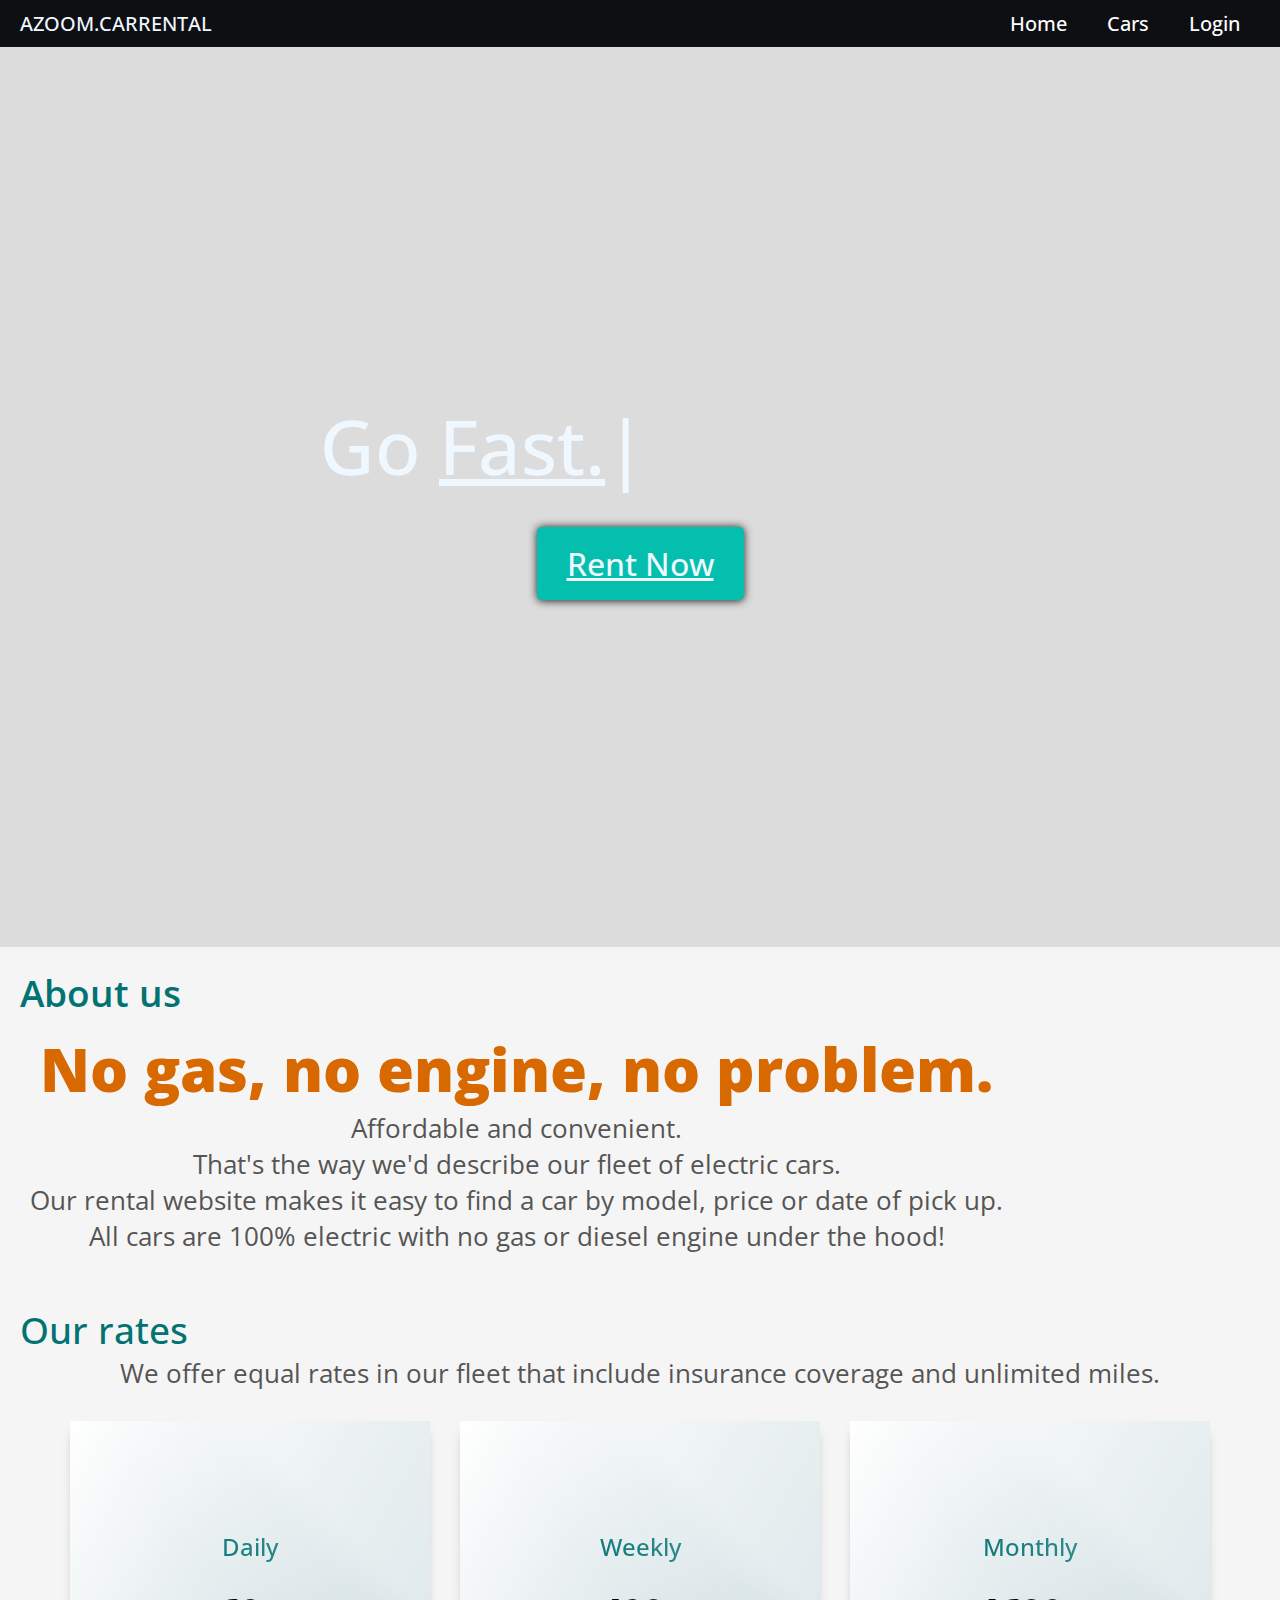
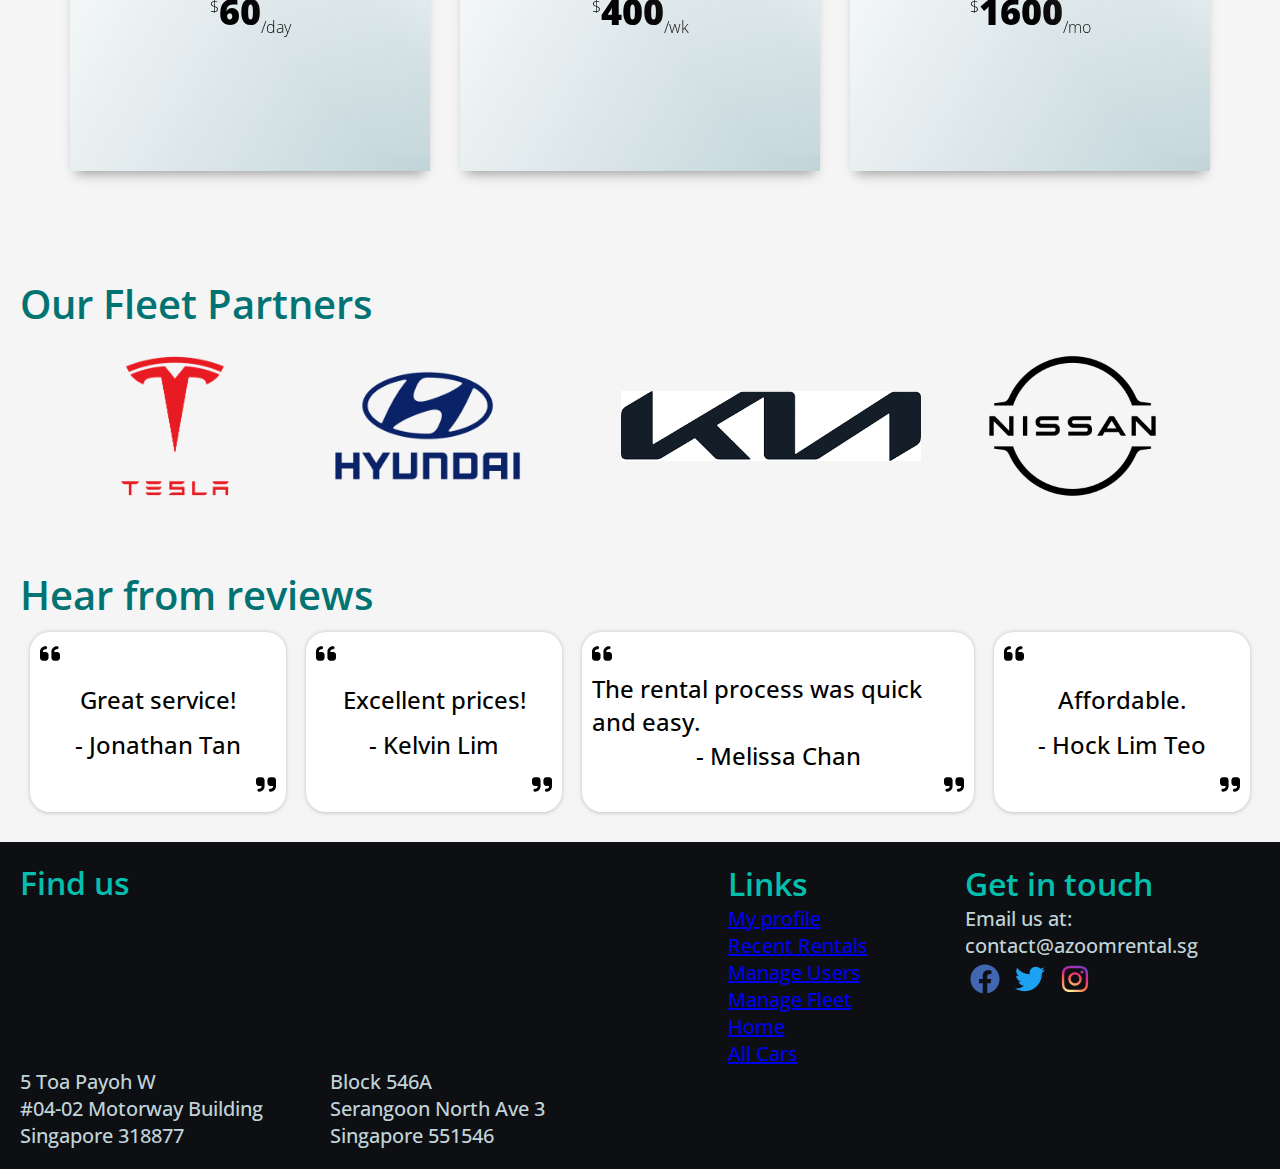
==== commit 6e56cb54: "Update" ====
--- a/index.html
+++ b/index.html
@@ -12,6 +12,7 @@
     <link rel="stylesheet" href="public/css/video-overlay.css">
     <link rel="stylesheet" href="public/css/modal.css">
     <link rel="stylesheet" href="public/css/login.css">
+    <link rel="stylesheet" href="public/css/pricing.css">
     <link rel="stylesheet" href="public/css/footer.css">
     <title>Car Rental</title>
 </head>
@@ -23,14 +24,14 @@
             <nav class="nav-container">
                 <div class="backdrop-animate"></div>
                 <ul>
-                    <li class="nav-link"><a href="search.html">Brand</a></li>
-                    <li class="nav-link"><a href="cars.html">Cars</a></li>
+                    <li class="nav-link active"><a href="index.html">Home</a></li>
+                    <li class="nav-link"><a href="view-cars.html">Cars</a></li>
                     <li class="nav-link user-profile-link hide"><a href="userProfile.html"><svg class="user-icon"
                                 xmlns="http://www.w3.org/2000/svg" viewBox="0 0 448 512" fill="#FFF">
                                 <!--! Font Awesome Pro 6.2.0 by @fontawesome - https://fontawesome.com License - https://fontawesome.com/license (Commercial License) Copyright 2022 Fonticons, Inc. -->
                                 <path
                                     d="M224 256c70.7 0 128-57.3 128-128S294.7 0 224 0S96 57.3 96 128s57.3 128 128 128zm-45.7 48C79.8 304 0 383.8 0 482.3C0 498.7 13.3 512 29.7 512H418.3c16.4 0 29.7-13.3 29.7-29.7C448 383.8 368.2 304 269.7 304H178.3z" />
-                            </svg></a></li>
+                            </svg> Profile</a></li>
                     <li class="nav-link login"><button id="login-button">Login</button></li>
                     <li class="nav-link signout hide"><button id="signout-button">Sign out</button></li>
                 </ul>
@@ -40,9 +41,7 @@
                     <div class="bar2"></div>
                     <div class="bar3"></div>
                 </label>
-                <ul class="nav-overlay-links">
-
-                </ul>
+
             </nav>
 
         </nav>
@@ -64,6 +63,50 @@
         </div>
         <div class="main-wrapper">
             <div id="content">
+                <section class="about-us-wrapper">
+                    <h2 class="about-us-header">About us</h2>
+                    <div class="about-us-content">
+                        <p class="tagline">No gas, no engine, no problem.</p>
+                        <p>Affordable and convenient. </p>
+                        <p>That's the way we'd describe our fleet of electric cars.</p>
+                        <p>Our rental
+                            website
+                            makes it easy to find a car by model, price or date of pick up.</p>
+
+                        <p>All cars are 100% electric
+                            with no
+                            gas or diesel engine under the hood!</p>
+                    </div>
+                </section>
+                <section class="pricing-wrapper">
+                    <h2 class="pricing-header">Our rates</h2>
+                    <p class="pricing-content">We offer
+                        equal rates in our fleet that include insurance coverage and unlimited miles.</p>
+                    <div class="pricing">
+                        <div class="l-container">
+                            <div class="b-price-card">
+                                <div class="b-price-card__cover">
+                                    <!--                          <div class="b-price-card-price"> -->
+                                    <h5 class="tier">Daily</h5>
+                                    <p class="price"><sup>$</sup>60<sub>/day</sub></p>
+                                    <!--                        </div> -->
+                                </div>
+                            </div>
+                            <div class="b-price-card">
+                                <div class="b-price-card__cover">
+                                    <h5 class="tier">Weekly</h5>
+                                    <p class="price"><sup>$</sup>400<sub>/wk</sub></p>
+                                </div>
+                            </div>
+                            <div class="b-price-card">
+                                <div class="b-price-card__cover">
+                                    <h5 class="tier">Monthly</h5>
+                                    <p class="price"><sup>$</sup>1600<sub>/mo</sub></p>
+                                </div>
+                            </div>
+                        </div>
+                    </div>
+                </section>
                 <section>
                     <figure id="partners">
                         <figcaption>
@@ -115,23 +158,7 @@
                         </ol>
                     </figure>
                 </section>
-                <section class="about-us-wrapper">
-                    <h2 class="about-us-header">About us</h2>
-                    <div class="about-us-img-wrapper"><img src="public/pics/cee4f0b6c38b4c31880713eba659f337.jpg"></div>
-                    <div class="about-us-content">
-                        <p class="tagline">No gas, no engine, no problem.</p>
-                        <p>Affordable and convenient. </p>
-                        <p>That's the way we'd describe our fleet of electric cars.</p>
-                        <p>Our rental
-                            website
-                            makes it easy to find a car by model, price or date of pick up.</p>
-                        <p>We offer
-                            low weekly rates that include insurance coverage and unlimited miles.</p>
-                        <p>All cars are 100% electric
-                            with no
-                            gas or diesel engine under the hood!</p>
-                    </div>
-                </section>
+
             </div>
         </div>
         <footer>
@@ -161,16 +188,21 @@
                         </div>
                     </div>
                 </section>
+                <figure class="links-wrapper">
+                    <figcaption>
+                        <h2>Links</h2>
+                    </figcaption>
+                    <ol class="footer-links">
+                        <li><a class="user-link" href="userProfile.html">My profile</a></li>
+                        <li><a class="admin-link hide" href="userProfile.html">Recent Rentals</a></li>
+                        <li><a class="admin-link hide" href="index.html">Manage Users</a></li>
+                        <li><a class="admin-link hide" href="index.html">Manage Fleet</a></li>
+                        <li><a href="index.html">Home</a></li>
+                        <li><a href="view-cars.html">All Cars</a></li>
+                    </ol>
+                </figure>
                 <div class="links-and-socials-wrapper">
-                    <figure class="links-wrapper">
-                        <figcaption>
-                            <h2>Links</h2>
-                        </figcaption>
-                        <ol class="footer-links">
-                            <li><a>All Cars</a></li>
-                            <li><a>About us</a></li>
-                        </ol>
-                    </figure>
+
                     <div class="socials-wrapper">
                         <h2>Get in touch</h2>
                         <p>Email us at: contact@azoomrental.sg</p>
@@ -271,7 +303,18 @@
             </div>
         </div>
 
-
+        <ul class="nav-overlay-links">
+            <li class="nav-link active"><a href="index.html">Brand</a></li>
+            <li class="nav-link"><a href="view-cars.html">Cars</a></li>
+            <li class="nav-link user-profile-link hide"><a href="userProfile.html"><svg class="user-icon"
+                        xmlns="http://www.w3.org/2000/svg" viewBox="0 0 448 512" fill="#FFF">
+                        <!--! Font Awesome Pro 6.2.0 by @fontawesome - https://fontawesome.com License - https://fontawesome.com/license (Commercial License) Copyright 2022 Fonticons, Inc. -->
+                        <path
+                            d="M224 256c70.7 0 128-57.3 128-128S294.7 0 224 0S96 57.3 96 128s57.3 128 128 128zm-45.7 48C79.8 304 0 383.8 0 482.3C0 498.7 13.3 512 29.7 512H418.3c16.4 0 29.7-13.3 29.7-29.7C448 383.8 368.2 304 269.7 304H178.3z" />
+                    </svg> Profile</a></li>
+            <li class="nav-link login"><button id="login-button">Login</button></li>
+            <li class="nav-link signout hide"><button id="signout-button">Sign out</button></li>
+        </ul>
 
 
     </div>
--- a/public/css/index.css
+++ b/public/css/index.css
@@ -52,7 +52,17 @@
     display: inline;
 }
 
-section {
+.main-wrapper #content h1,
+.main-wrapper #content h2,
+.main-wrapper #content h3,
+.main-wrapper #content h4,
+.main-wrapper #content h5,
+.main-wrapper #content h6 {
+    color: #027373;
+}
+
+.constainer section,
+.main-wrapper section {
     padding: 10px;
 }
 
@@ -139,9 +149,15 @@
 .landing-cta {
     font-size: xx-large;
     font-weight: 500;
-    border-radius: 3px;
-    padding: 5px;
-    background-color: #049DBF;
+    border-radius: 5px;
+    padding: 15px 30px;
+    background-color: #04BFAD;
+    transition: all 0.25s ease-in-out;
+    box-shadow: 0 0.1px 8px rgb(35, 35, 35);
+}
+
+.landing-cta:hover {
+    background-color: #027373;
 }
 
 .reviews-section {
@@ -170,8 +186,8 @@
 }
 
 .card.review {
-    min-width: 30vw;
-    min-height: 30vh;
+    min-width: 20vw;
+    min-height: 20vh;
     position: relative;
     display: flex;
     flex-direction: column;
@@ -194,20 +210,13 @@
     min-width: 20px;
 }
 
-.about-us-wrapper {
-    display: grid;
-    grid-template-columns: auto auto auto;
-    grid-template-rows: 60px 1fr;
-    gap: 10px;
-    grid-template-areas: "header header header"
-        "img img content";
-}
 
 .about-us-img-wrapper {
     grid-area: img;
 }
 
-.about-us-header {
+.about-us-header,
+.pricing-header {
     grid-area: header;
     font-size: 1.85rem;
 }
@@ -219,12 +228,6 @@
     padding: 10px;
 }
 
-.links-and-socials-wrapper {
-    display: flex;
-    flex-direction: column;
-    justify-content: space-evenly;
-    padding: 10px;
-}
 
 .links-and-socials-wrapper svg {
     padding: 5px;
@@ -232,9 +235,12 @@
 
 
 
-.about-us-content p {
-    font-weight: 500;
-    font-size: 1.5rem;
+.about-us-content p,
+.pricing-wrapper .pricing-content {
+    font-weight: 400;
+    font-size: 1.3rem;
+    text-align: center;
+    color: #555555;
 }
 
 p.tagline {
@@ -245,4 +251,8 @@
 
 #id-button {
     background: none;
+}
+
+.card.review p {
+    font-size: 1.2rem;
 }--- a/public/css/card.css
+++ b/public/css/card.css
@@ -12,6 +12,10 @@
     transition: all 0.25s ease-in-out;
     background-color: white;
 }
+
+/* .card-list .card {
+    max-height: 350px;
+} */
 
 .card:hover {
     box-shadow: 0 0.1px 8px rgb(156, 156, 156);
@@ -31,7 +35,7 @@
     justify-content: flex-start;
     min-height: 100px;
     gap: 10px;
-    padding: 10px;
+    padding: 0px 10px 10px 10px;
     /*     border-bottom-left-radius: 10px;
     border-bottom-right-radius: 10px; */
 }
@@ -68,10 +72,11 @@
 .card-image {
     /* border-top-left-radius: 10px;
     border-top-right-radius: 10px; */
+    height: 300px;
     display: relative;
     width: 100%;
-    height: 100%;
     background: white;
+    object-fit: cover;
 }
 
 .card-image-wrapper {
--- a/public/css/nav.css
+++ b/public/css/nav.css
@@ -148,7 +148,11 @@
     transform: translateY(50%) rotatez(-135deg);
 }
 
-@media only screen and (min-width: 769px) {
+.menu-button {
+    display: none;
+}
+
+/* @media only screen and (min-width: 1025px) {
     .menu-button {
         display: none;
     }
@@ -158,7 +162,7 @@
     }
 }
 
-@media only screen and (max-width: 768px) {
+@media only screen and (max-width: 1024px) {
 
     .nav-container ul * {
         display: none;
@@ -168,4 +172,40 @@
         display: block;
     }
 
+} */
+
+.nav-overlay-links {
+    max-width: 0;
+    width: 0;
+    position: fixed;
+    right: 0;
+    height: 100vh;
+    display: flex;
+    flex-direction: column;
+    justify-content: center;
+    background-color: #0E0F13;
+    list-style-type: none;
+    z-index: 20;
+    transition: all 0.25s ease-in-out;
+}
+
+.nav-overlay-links.open {
+    width: 300px;
+    position: fixed;
+    right: 0;
+    height: 100vh;
+    display: flex;
+    flex-direction: column;
+    justify-content: center;
+    background-color: #0E0F13;
+    list-style-type: none;
+    z-index: 20;
+    overflow: hidden;
+}
+
+.nav-overlay-links.open * {
+    z-index: 10;
+    background-color: #0E0F13;
+    color: white;
+    word-break: keep-all;
 }--- a/public/css/login.css
+++ b/public/css/login.css
@@ -223,7 +223,7 @@
   position: absolute;
   left: -100%;
   background: rgb(2, 115, 115);
-  border-radius: 15px;
+  border-radius: 5px;
   transition: all 0.4s ease;
 
 }
@@ -259,7 +259,7 @@
   z-index: 999999;
   background-color: rgba(0, 0, 0, 0.8);
   overflow-y: auto;
-  color: #04BFAD
+  color: rgb(2, 115, 115);
 }
 
 .login-modal.show {
@@ -295,13 +295,15 @@
 #login-button {
   background-color: transparent;
   border: none;
-  color: rgb(255, 255, 255)
+  color: rgb(255, 255, 255);
+  cursor: pointer;
 }
 
 #signout-button {
   background-color: transparent;
   border: none;
-  color: rgb(255, 255, 255)
+  color: rgb(255, 255, 255);
+  cursor: pointer;
 }
 
 .nav-container .nav-link.hide {
--- a/public/css/pricing.css
+++ b/public/css/pricing.css
@@ -0,0 +1,200 @@
+div.pricing {
+    --card-height: 350px;
+
+}
+
+section.pricing {
+    display: flex;
+    justify-content: center;
+    align-items: center;
+    min-height: 360px;
+}
+
+.l-container {
+    display: grid;
+    grid-template-columns: repeat(3, 1fr);
+    grid-gap: 30px;
+    width: 100%;
+    min-height: 200px;
+    max-width: 1200px;
+    padding: 30px;
+}
+
+@media screen and (max-width: 760px) {
+    .l-container {
+        grid-template-columns: repeat(3, 1fr);
+    }
+}
+
+.b-price-card {
+    position: relative;
+    z-index: 1;
+    width: 100%;
+    padding-bottom: calc(var(--card-height) *1.10);
+    perspective: 1000px;
+}
+
+.b-price-card__cover {
+    position: absolute;
+    z-index: 1;
+    top: 0;
+    left: 0;
+    width: 100%;
+    height: var(--card-height);
+    overflow: hidden;
+    background-image: linear-gradient(120deg, white 0%, #C1D4D9 100%);
+    background-size: cover;
+    perspective-origin: 50% 50%;
+    transform-style: preserve-3d;
+    transform-origin: top center;
+    will-change: transform;
+    transform: skewX(0.001deg);
+    transition: transform 0.35s ease-in-out;
+    display: flex;
+    flex-direction: column;
+    justify-content: center;
+    align-items: center;
+
+}
+
+.b-price-card-price {
+    position: absolute;
+    width: 100%;
+    height: 100%;
+    z-index: 20;
+    display: flex;
+    flex-direction: column;
+    justify-content: center;
+    align-items: center;
+}
+
+h5.tier {
+    color: black;
+    font-size: 24px;
+}
+
+p.price {
+    color: black;
+    font-size: 36px;
+}
+
+.b-price-card_cover .tier,
+.b-price-card_cover .price {
+    color: white;
+    z-index: 70;
+}
+
+.b-price-card__cover::after {
+    display: block;
+    content: "";
+    position: absolute;
+    z-index: 100;
+    top: 0;
+    left: 0;
+    width: 100%;
+    height: calc(var(--card-height) * 1.20);
+    background: linear-gradient(226deg, rgba(255, 255, 255, 0.4) 0%, rgba(255, 255, 255, 0.4) 35%, rgba(255, 255, 255, 0.2) 42%, rgba(255, 255, 255, 0) 60%);
+    transform: translateY(-20%);
+    will-change: transform;
+    transition: transform 0.65s cubic-bezier(0.18, 0.9, 0.58, 1);
+}
+
+.b-price-card:hover .b-price-card__cover {
+    transform: rotateX(7deg) translateY(-6px);
+}
+
+.b-price-card:hover .b-price-card__cover::after {
+    transform: translateY(0%);
+}
+
+.b-price-card::before {
+    display: block;
+    content: "";
+    position: absolute;
+    top: 5%;
+    left: 5%;
+    width: 90%;
+    height: calc(var(--card-height) * 0.90);
+    background: rgba(0, 0, 0, 0.5);
+    box-shadow: 0 6px 12px 12px rgba(0, 0, 0, 0.4);
+    will-change: opacity;
+    transform-origin: top center;
+    transform: skewX(0.001deg);
+    transition: transform 0.35s ease-in-out, opacity 0.5s ease-in-out;
+}
+
+.b-price-card:hover::before {
+    opacity: 0.6;
+    transform: rotateX(7deg) translateY(-6px) scale(1.05);
+}
+
+.text-center {
+    text-align: center;
+}
+
+.pricing-box-container {
+    display: flex;
+    align-items: center;
+    justify-content: center;
+    flex-wrap: wrap;
+}
+
+.pricing-box {
+    /* background-color: #979DA6; */
+    box-shadow: 0px 2px 15px 0px rgba(0, 0, 0, 0.5);
+    border-radius: 4px;
+    flex: 1;
+    padding: 0 30px 30px;
+    min-width: 250px;
+    height: var(--card-height);
+}
+
+.pricing-box h5 {
+    text-transform: uppercase;
+}
+
+.price {
+    margin: 24px 0;
+    font-size: 36px;
+    font-weight: 900;
+}
+
+.price sub,
+.price sup {
+    font-size: 16px;
+    font-weight: 100;
+}
+
+.features-list {
+    padding: 0;
+    list-style-type: none;
+}
+
+/* .pricing-box-bg-image {
+    background-image: url('https://images.unsplash.com/photo-1550029402-226115b7c579?ixlib=rb-1.2.1&ixid=eyJhcHBfaWQiOjEyMDd9&auto=format&fit=crop&w=701&q=80');
+    background-size: cover;
+    background-position: center center;
+    color: #ffffff;
+} */
+
+.pricing-box-bg-image .features-list li {
+    border-bottom-color: rgba(255, 255, 255, 1);
+}
+
+.pricing-box-bg-image .btn-primary {
+    background-color: #ffffff;
+    color: #000;
+}
+
+.pricing-wrapper {
+    flex-direction: column;
+    display: flex;
+    justify-content: center;
+    align-content: center;
+}
+
+.pricing {
+    display: flex;
+    justify-content: center;
+    align-items: center
+}--- a/public/css/footer.css
+++ b/public/css/footer.css
@@ -9,12 +9,16 @@
 .footer {
     display: grid;
     grid-template-columns: repeat(3, 1fr);
-    grid-template-areas: "findus . links-and-socials ";
+    grid-template-rows: 1fr;
+    grid-template-areas: "findus links socials ";
+    align-items: start;
     color: rgb(193,
             212,
             217);
     font-weight: 400;
     padding: 20px;
+    gap: 20px;
+    justify-items: center;
 }
 
 .find-us-wrapper {
@@ -32,9 +36,9 @@
 @media only screen and (max-width: 768px) {
     .footer {
         display: grid;
-        grid-template-rows: repeat(2, 1fr);
+        grid-template-rows: repeat(3, 1fr);
         grid-template-areas: "findus"
-            "links-and-socials ";
+            "links" "socials ";
         color: rgba(196, 237, 242, 1);
         padding: 20px;
     }
@@ -89,14 +93,15 @@
     font-size: 1.60rem;
 }
 
-.links-and-socials-wrapper {
-    grid-area: links-and-socials;
-    display: flex;
-    flex-direction: column;
-}
-
 .links-wrapper {
+    grid-area: links;
     display: flex;
     flex-direction: column;
     justify-content: flex-end;
+}
+
+.links-and-socials-wrapper {
+    grid-area: socials;
+    display: flex;
+    flex-direction: column;
 }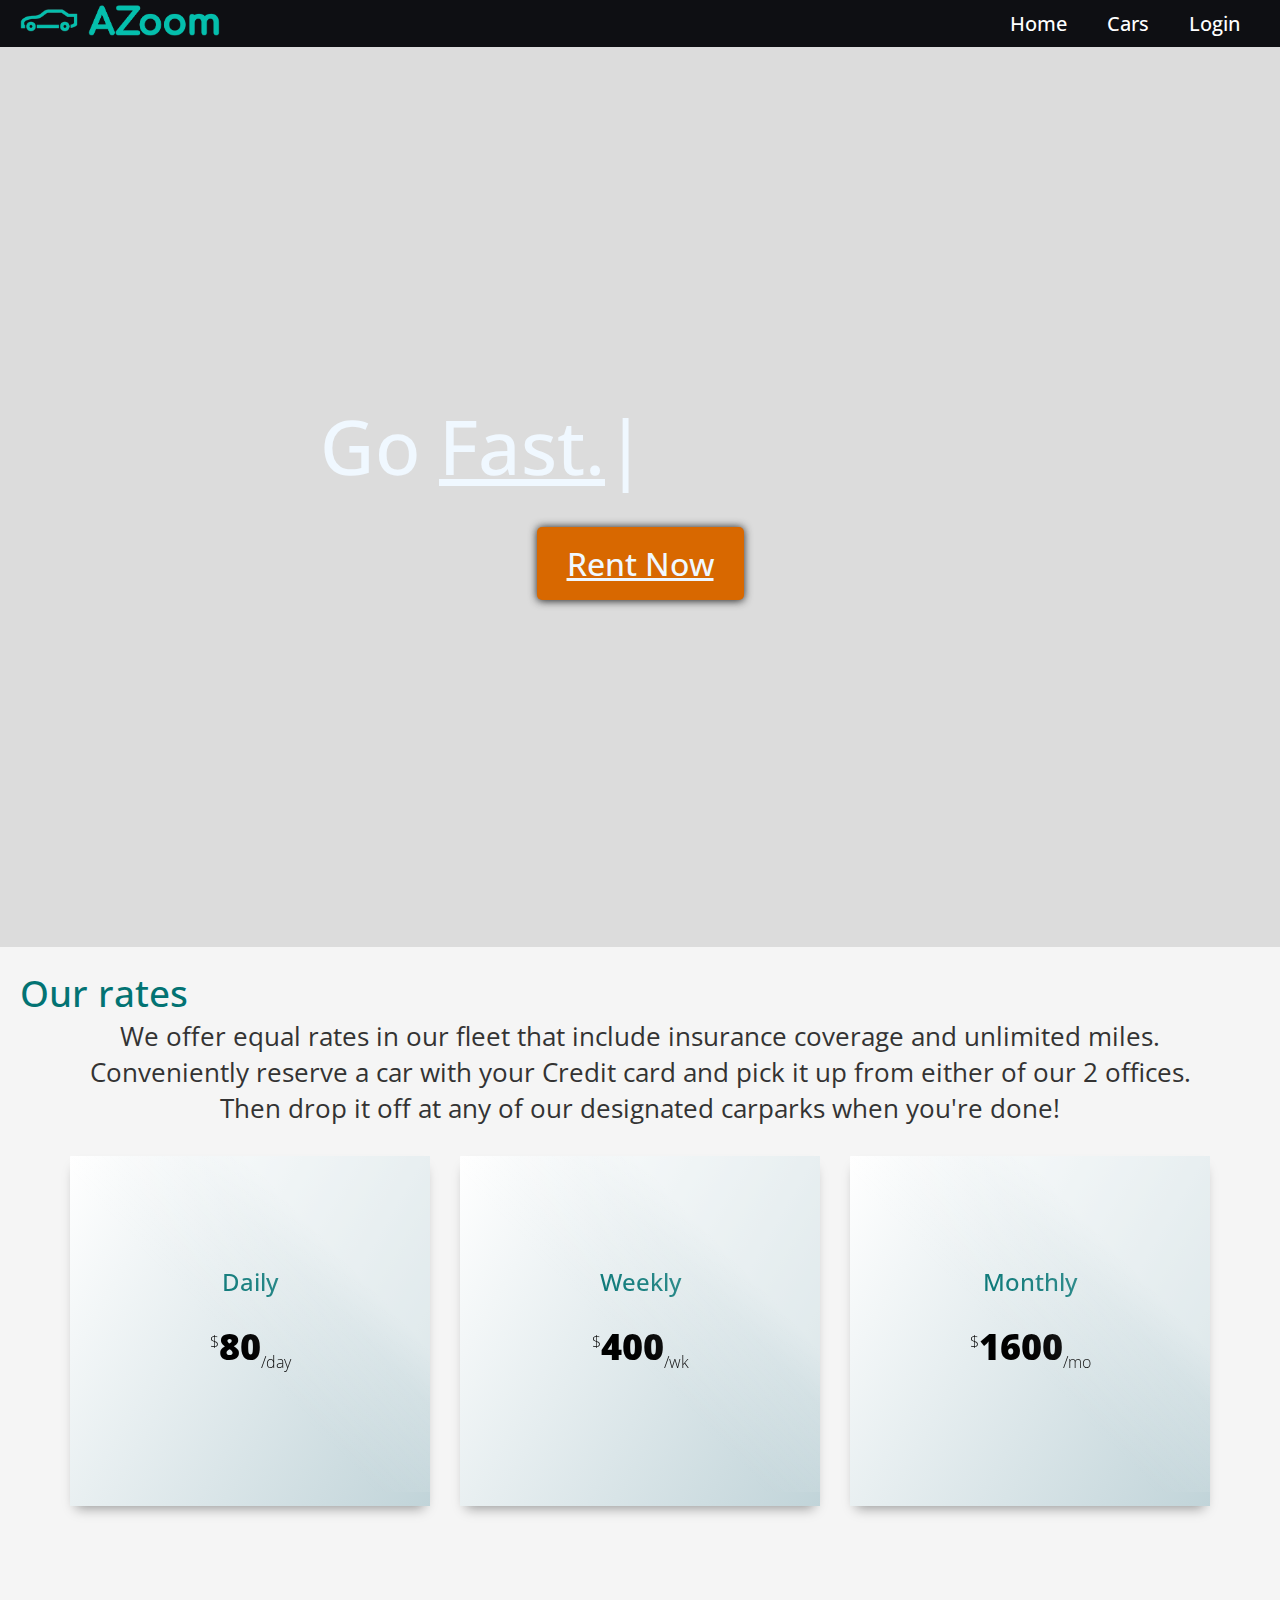
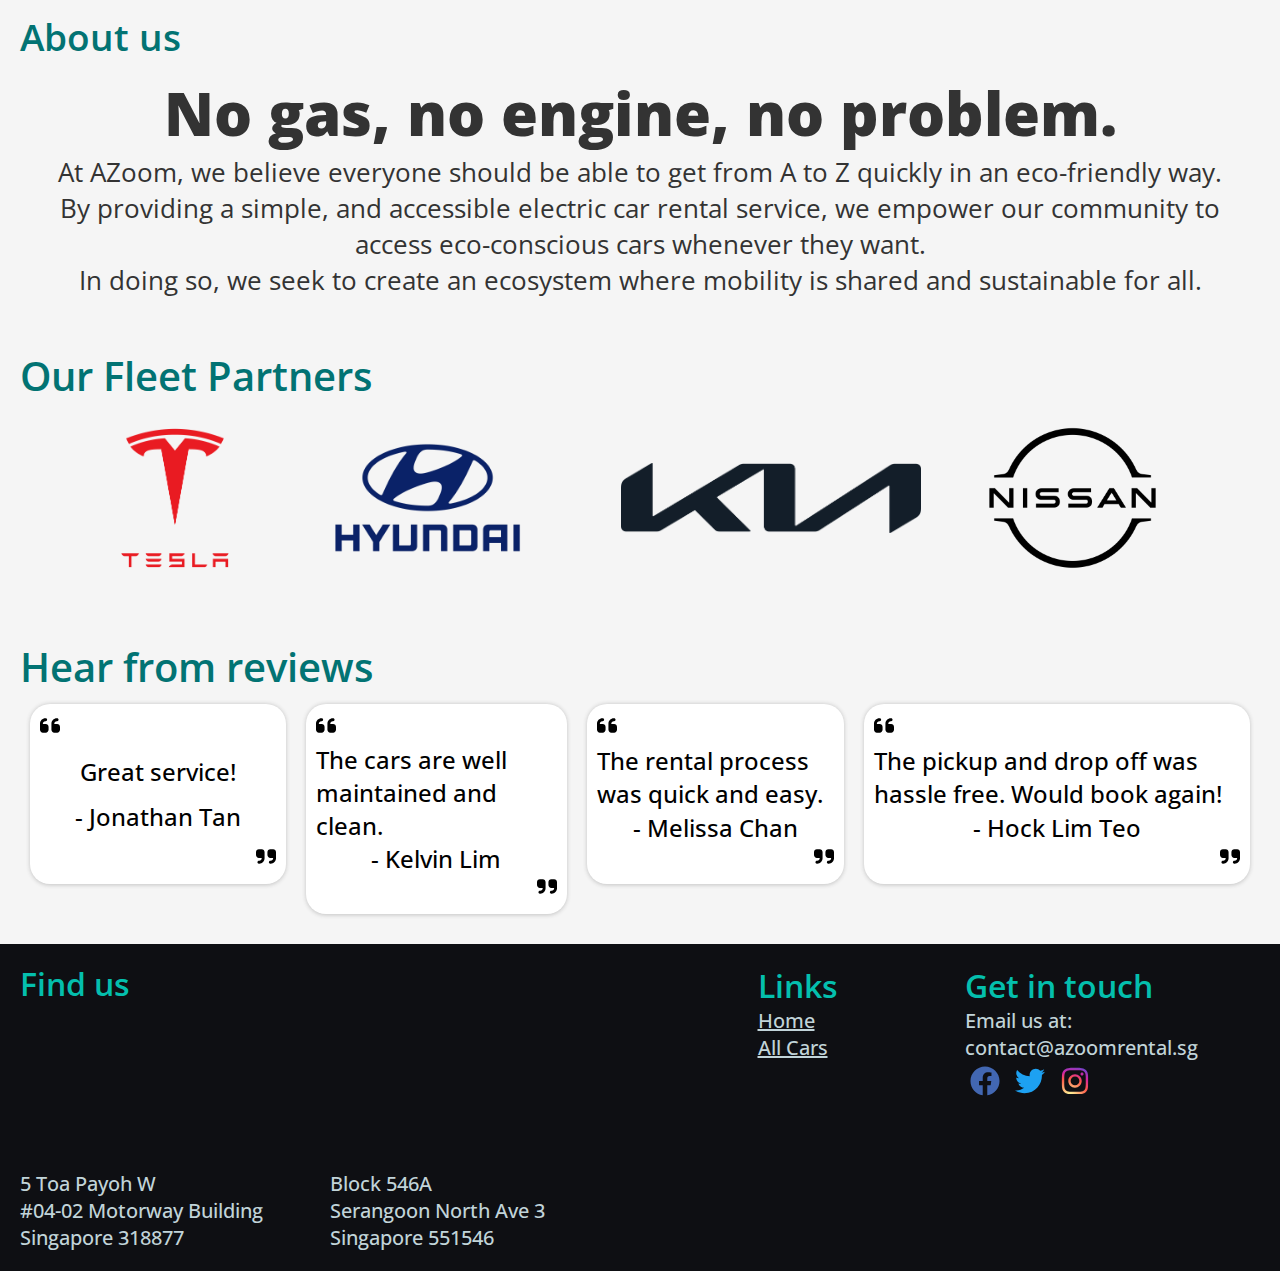
==== commit 5a21f0c8: "Updated" ====
--- a/index.html
+++ b/index.html
@@ -20,12 +20,17 @@
 <body>
     <div class="root">
         <nav id="navbar" class="navbar-home">
-            <div>AZOOM.CARRENTAL</div>
+            <div><img style="max-width: 200px;" src="public/pics/Screenshot_2022-10-30_204311-removebg-preview.png">
+            </div>
             <nav class="nav-container">
                 <div class="backdrop-animate"></div>
                 <ul>
                     <li class="nav-link active"><a href="index.html">Home</a></li>
                     <li class="nav-link"><a href="view-cars.html">Cars</a></li>
+                    <li><a class="nav-link user-link hide" href="userProfile.html">My profile</a></li>
+                    <li><a class="nav-link admin-link hide" href="userProfile.html">Recent Rentals</a></li>
+                    <li><a class="nav-link admin-link hide" href="index.html">Manage Users</a></li>
+                    <li><a class="nav-link admin-link hide" href="index.html">Manage Fleet</a></li>
                     <li class="nav-link user-profile-link hide"><a href="userProfile.html"><svg class="user-icon"
                                 xmlns="http://www.w3.org/2000/svg" viewBox="0 0 448 512" fill="#FFF">
                                 <!--! Font Awesome Pro 6.2.0 by @fontawesome - https://fontawesome.com License - https://fontawesome.com/license (Commercial License) Copyright 2022 Fonticons, Inc. -->
@@ -63,32 +68,21 @@
         </div>
         <div class="main-wrapper">
             <div id="content">
-                <section class="about-us-wrapper">
-                    <h2 class="about-us-header">About us</h2>
-                    <div class="about-us-content">
-                        <p class="tagline">No gas, no engine, no problem.</p>
-                        <p>Affordable and convenient. </p>
-                        <p>That's the way we'd describe our fleet of electric cars.</p>
-                        <p>Our rental
-                            website
-                            makes it easy to find a car by model, price or date of pick up.</p>
-
-                        <p>All cars are 100% electric
-                            with no
-                            gas or diesel engine under the hood!</p>
-                    </div>
-                </section>
+
                 <section class="pricing-wrapper">
                     <h2 class="pricing-header">Our rates</h2>
                     <p class="pricing-content">We offer
                         equal rates in our fleet that include insurance coverage and unlimited miles.</p>
+                    <p class="pricing-content">Conveniently reserve a car with your Credit card and pick it
+                        up from either of our 2 offices.</p>
+                    <p class="pricing-content">Then drop it off at any of our designated carparks when you're done!</p>
                     <div class="pricing">
                         <div class="l-container">
                             <div class="b-price-card">
                                 <div class="b-price-card__cover">
                                     <!--                          <div class="b-price-card-price"> -->
                                     <h5 class="tier">Daily</h5>
-                                    <p class="price"><sup>$</sup>60<sub>/day</sub></p>
+                                    <p class="price"><sup>$</sup>80<sub>/day</sub></p>
                                     <!--                        </div> -->
                                 </div>
                             </div>
@@ -105,6 +99,21 @@
                                 </div>
                             </div>
                         </div>
+                    </div>
+                </section>
+                <section class="about-us-wrapper">
+                    <h2 class="about-us-header">About us</h2>
+                    <div class="about-us-content">
+                        <p class="tagline">No gas, no engine, no problem.</p>
+                        <p>At AZoom, we believe everyone should be able to get from A to Z quickly in an eco-friendly
+                            way.</p>
+                        <p>By providing a simple, and accessible
+                            electric car rental service, we empower our community to access eco-conscious cars whenever
+                            they
+                            want.</p>
+                        <p>In doing so, we seek to
+                            create an ecosystem where mobility is shared and sustainable for all.</p>
+
                     </div>
                 </section>
                 <section>
@@ -117,7 +126,7 @@
 
                             <li><img src="public/pics/Hyundai-logo.png"></li>
 
-                            <li><img src="public/pics/download.png"></li>
+                            <li><img src="public/pics/Kia_Logo_2021.png"></li>
 
                             <li><img src="public/pics/nissan-logo-2020-black.png"></li>
                         </ul>
@@ -138,7 +147,7 @@
 
                             <li>
                                 <div class="card review">
-                                    <p>Excellent prices!</p>
+                                    <p>The cars are well maintained and clean.</p>
                                     <p>- Kelvin Lim</p>
                                 </div>
                             </li>
@@ -151,7 +160,7 @@
                             </li>
                             <li>
                                 <div class="card review">
-                                    <p>Affordable.</p>
+                                    <p>The pickup and drop off was hassle free. Would book again!</p>
                                     <p>- Hock Lim Teo</p>
                                 </div>
                             </li>
@@ -193,10 +202,10 @@
                         <h2>Links</h2>
                     </figcaption>
                     <ol class="footer-links">
-                        <li><a class="user-link" href="userProfile.html">My profile</a></li>
-                        <li><a class="admin-link hide" href="userProfile.html">Recent Rentals</a></li>
-                        <li><a class="admin-link hide" href="index.html">Manage Users</a></li>
-                        <li><a class="admin-link hide" href="index.html">Manage Fleet</a></li>
+                        <li><a class="nav-link user-link hide" href="userProfile.html">My profile</a></li>
+                        <li><a class=" nav-link admin-link hide" href="admin.html">Recent Rentals</a></li>
+                        <li><a class=" nav-link admin-link hide" href="index.html">Manage Users</a></li>
+                        <li><a class=" nav-link admin-link hide" href="index.html">Manage Fleet</a></li>
                         <li><a href="index.html">Home</a></li>
                         <li><a href="view-cars.html">All Cars</a></li>
                     </ol>
@@ -261,7 +270,7 @@
                     <div class="form-inner">
                         <form onsubmit="handleLogin(event); return false" class="login">
                             <div class="field">
-                                <input type="text" placeholder="Email Address" required>
+                                <input type="text" id="email" placeholder="Email Address" required>
                             </div>
                             <div class="field">
                                 <input type="password" placeholder="Password" required>
@@ -279,7 +288,7 @@
                                     <input type="text" id="fname" placeholder="Name" required>
                                 </div>
                                 <div class="field">
-                                    <input type="text" placeholder="Email Address" required>
+                                    <input type="text" id="email" placeholder="Email Address" required>
                                 </div>
                                 <div class="field">
                                     <input type="password" placeholder="Password" required>
--- a/public/css/index.css
+++ b/public/css/index.css
@@ -151,13 +151,13 @@
     font-weight: 500;
     border-radius: 5px;
     padding: 15px 30px;
-    background-color: #04BFAD;
+    background-color: rgb(216, 104, 0);
     transition: all 0.25s ease-in-out;
     box-shadow: 0 0.1px 8px rgb(35, 35, 35);
 }
 
 .landing-cta:hover {
-    background-color: #027373;
+    background-color: rgb(180, 96, 0);
 }
 
 .reviews-section {
@@ -240,13 +240,14 @@
     font-weight: 400;
     font-size: 1.3rem;
     text-align: center;
-    color: #555555;
+    color: #333333;
 }
 
 p.tagline {
-    color: rgb(216, 104, 0);
+    /*     color: rgb(216, 104, 0); */
     font-weight: 800;
     font-size: 3rem;
+    color: #333333;
 }
 
 #id-button {
--- a/public/css/nav.css
+++ b/public/css/nav.css
@@ -49,7 +49,7 @@
     border-radius: 3px;
 }
 
-.nav-link {
+.nav-container .nav-link {
     padding: 5px 1rem;
     text-align: center;
 }
@@ -100,7 +100,7 @@
     color: rgb(255, 255, 255)
 }
 
-.nav-container .nav-link.hide {
+.nav-link.hide {
     display: none;
 }
 
--- a/public/css/login.css
+++ b/public/css/login.css
@@ -245,9 +245,12 @@
   font-size: 20px;
   font-weight: 500;
   cursor: pointer;
-  background-color: rgb(2, 115, 115);
-}
-
+  background-color: rgb(216, 104, 0);
+}
+
+form .login-modal-btn input[type="submit"]:hover {
+  background-color: rgb(180, 96, 0);
+}
 
 .login-modal {
   display: none;
--- a/public/css/footer.css
+++ b/public/css/footer.css
@@ -81,6 +81,12 @@
     border-radius: 10px;
 }
 
+.footer-links a {
+    color: rgb(193,
+            212,
+            217);
+}
+
 .instagram {
     fill: url(#rg);
 }
